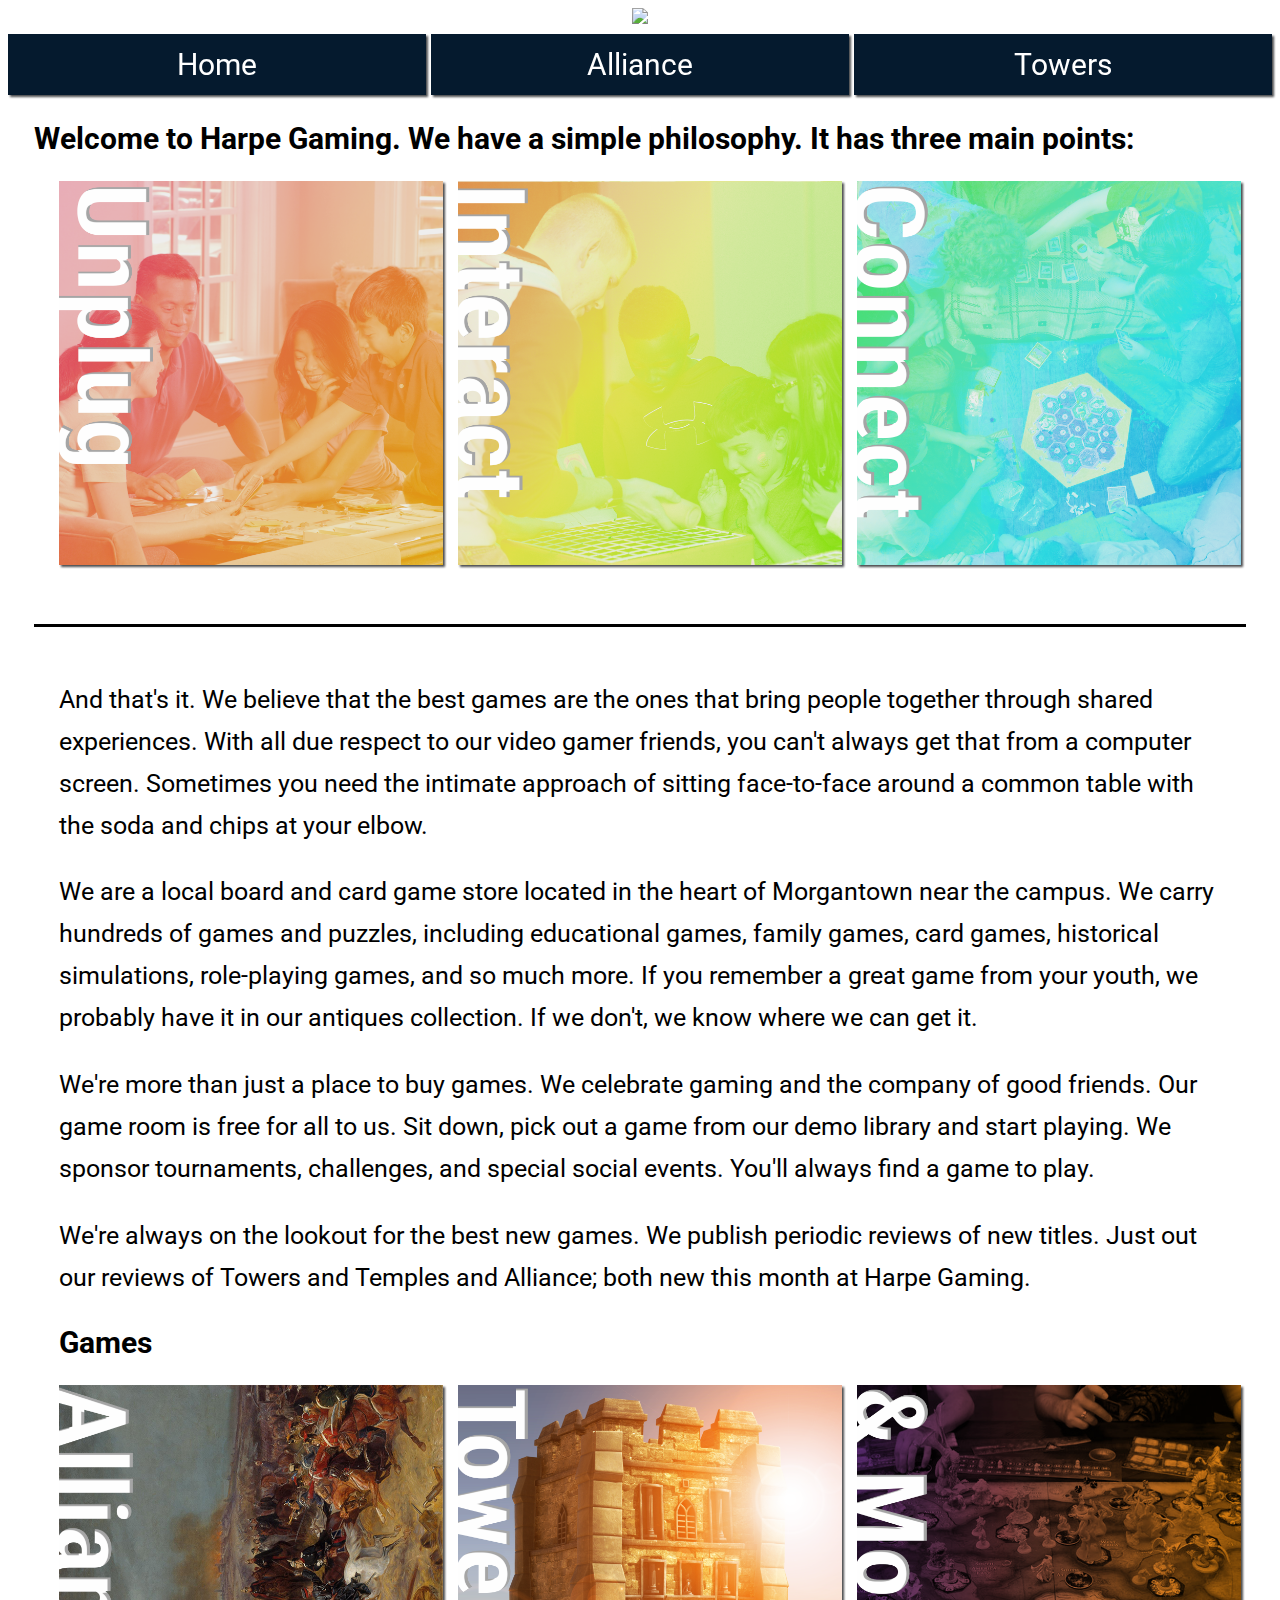
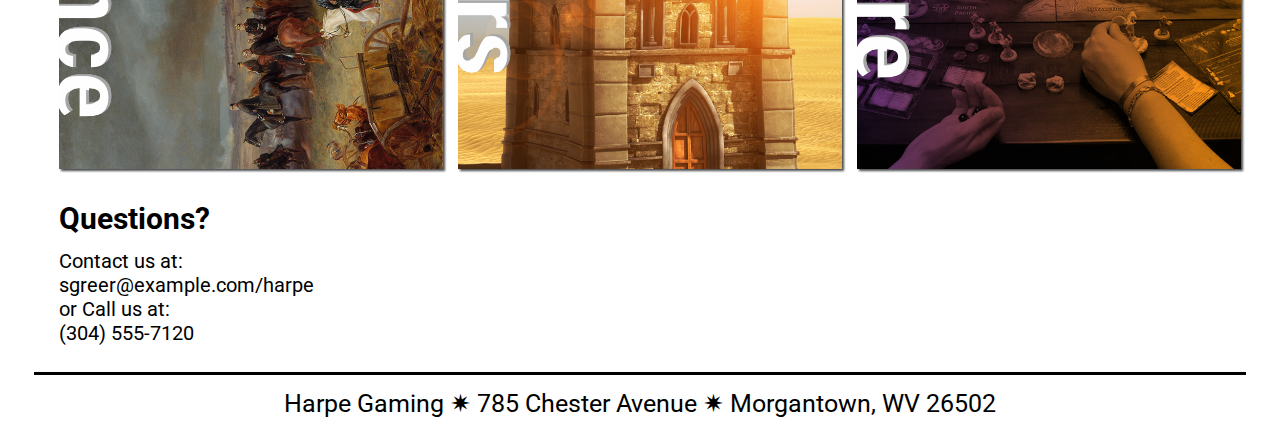
==== index.html @ 9013c742 "Finished Website" ====
<!DOCTYPE html>
<!-- Micah Fischer
    8-24-2018
    Index Page 
    index.html-->

<head>
    <meta charset="utf-8">
    <meta http-equiv="X-UA-Compatible" content="IE=edge">
    <title></title>
    <meta name="description" content="">
    <meta name="viewport" content="width=device-width, initial-scale=1">
    <link rel="stylesheet" href="main.css">
    <link href="https://fonts.googleapis.com/css?family=Roboto:500" rel="stylesheet">

</head>

<body>
    <header align="center">
        <img src="banner.png" class="header" style="filter: none; ">
    </header>

    <div class="navbar" align="center">
                <div class="rev" >
                    <a href="index.html">Home</a>
                </div>
                <div class="rev">
                    <a href="alliance.html">Alliance</a>
                </div>
                <div class="rev">
                    <a href="tower.html">Towers</a>
                </div>
            </div>

    <article>
        <h1>Welcome to Harpe Gaming. We have a simple philosophy. It has three main points:</h1>

        <div class="obj" align="center">
                <div class="imgObj">
                        <img src="hg_unplug.png" alt="" style="max-width: 30vw; ">
                </div>
                <div class="imgObj">
                        <img src="hg_interact.png" alt="" style="max-width: 30vw; ">
                </div>
                <div class="imgObj">
                        <img src="hg_connet.png" alt="" style="max-width: 30vw; ">
                </div>
            </div>
            <br>

            <hr size="3px" color="black">
            <br>
            <p>
                    And that's it. We believe that the best games are the ones 
                    that bring people together through shared experiences. With 
                    all due respect to our video gamer friends, you can't always get
                    that from a computer screen. Sometimes you need the 
                    intimate approach of sitting face-to-face around 
                    a common table with the soda and chips at your elbow.
            </p>

            <p>
                    We are a local board and card game store located in the 
                    heart of Morgantown near the campus. We carry 
                    hundreds of games and puzzles, including educational games, family games, card games, historical 
                    simulations, role-playing games, and so much more. 
                    If you remember a great game from your youth, we 
                    probably have it in our antiques collection. If we don't, we know where we can get it.
            </p>
            
            <p>
                    We're more than just a place to buy games. We celebrate 
                    gaming and the company of good friends. 
                    Our game room is free for all to us. Sit down, pick out 
                    a game from our demo library and start playing. 
                    We sponsor tournaments, challenges, and special 
                    social events. You'll always find a game to play.
            </p>
            <p>
                    We're always on the lookout for the best new games. We 
                    publish periodic reviews of new titles. Just out 
                    our reviews of Towers and Temples and Alliance; both 
                    new this month at Harpe Gaming.
            </p>
            <h1 style=" margin: 2vw; margin-bottom: 1vw;">
                    Games
            </h1>

            <div class="obj" align="center">
                    <div class="imgObj">
                            <img src="Alliance.png" alt="" style="max-width: 30vw; ">
                    </div>
                    <div class="imgObj">
                            <img src="Towers.png" alt="" style="max-width: 30vw; ">
                    </div>
                    <div class="imgObj">
                            <img src="More.png" alt="" style="max-width: 30vw; ">
                    </div>
                </div>

            <h1 style=" margin: 2vw; margin-bottom: 1vw;">
                    Questions?
            </h1>
            <address>
                    
                    Contact us at:<br>
                    sgreer@example.com/harpe<br>
                    or Call us at:<br>
                    (304) 555-7120
            </address>
            <br>
            <hr size="3px" color="black">
    </article>
    <footer align="center">Harpe Gaming &#10039; 785 Chester Avenue &#10039; Morgantown, WV 26502
        <br>
    </footer>

</body>

</html>
---- main.css ----
.header {
    margin-bottom: .5vw;
    width: 100%;
}

.navbar {
    display: grid;
    grid-gap: 5px;
    grid-template-columns: 1fr 1fr 1fr;
    margin-top: 0px;
    font-family: "Roboto";
    font-size: calc(12px + 1.4vw);
    filter: drop-shadow(2px 2px 1px rgb(74, 75, 77));
    color: black;
}


article {
    margin: 2vw;
    margin-bottom: 0px;
    font-family: "Roboto";
    font-size: 16px;
    color: rgb(0, 0, 0);
}

img {
    filter: drop-shadow(2px 2px 1px rgb(74, 75, 77));
    transition: .2s;
}

h1 {
    font-size: calc(12px + 1.4vw);
}

th {
    background-color: rgb(63, 85, 97);
    transition: .2s;

}

table {
    margin: 2vw;
    font-family: "Roboto";
    font-size: 26px;
    color: white;
    margin-top: -10px;
}

.obj {
    display: grid;
    grid-gap: 15px;
    grid-template-columns: 1fr 1fr 1fr;
    font-family: "Roboto";
    font-size: 26px;
    color: white;
    margin: 2vw;
}

.imgObj {
    transition: .2s;
}

.imgObj:hover {
    filter: saturate(150%);
    
}

p {
    font-size: calc(12px + 1vw);
    padding: 2vw;
    padding-top: 0px;
    padding-bottom: 0px;
    line-height: 42px;  
}

address {
    font-size: calc(8px + .96vw);
    padding: 2vw;
    padding-top: 0px;
    padding-bottom: 0px;
    font-style: normal;
}

footer {
    font-size: calc(12px + 1vw);
    padding: 2vw;
    padding-top: 0px;
    padding-bottom: 0px;
    line-height: 42px;  
    font-family: "Roboto";
}

.games {
    display: grid;
    grid-gap: 15px;
    grid-template-columns: 1fr 1fr 1fr;
    font-family: "Roboto";
    font-size: 26px;
    color: white;
}

ul {
    font-size: calc(12px + 1vw);
    padding: 2vw;
    padding-top: 0px;
    padding-bottom: 0px;
    line-height: calc(12px + 2.4vw);
    background-color: rgb(48, 48, 48);
    color: white;
    z-index: -1;
        filter: drop-shadow(2px 2px 1px rgb(74, 75, 77));    
}

li {
    filter: drop-shadow(2px 2px 1px black);    
}

.imagesp {
    margin: 4px;
    margin-left: 20px;
}

.reviews {
    display: grid;
    grid-gap: 15px;
    grid-template-columns: 1fr 1fr 1fr;
    font-family: "Roboto";
    font-size: 26px;
    color: black;
    height: 500px;
    overflow: auto;
}

.rev {
    padding: 2vw;
    padding-top: 1vw;
    padding-bottom: 1vw;
    transition: .2s;
 background-color: rgb(5, 26, 46);
 color: white;
 text-decoration: none;
}

.rev:hover {
    padding: 3vw;
    padding-top: 1vw;
    padding-bottom: 1vw;
background-color: rgb(177, 206, 223);
color: black;
text-decoration: none;
}

.rev > a {
    padding: 2vw;
    padding-top: 1vw;
    padding-bottom: 1vw;
    transition: .2s;
 background-color: rgb(5, 26, 46);
 color: white;
 text-decoration: none;
}

.rev:hover > a {
    padding: 3vw;
    padding-top: 1vw;
    padding-bottom: 1vw;
background-color: rgb(177, 206, 223);
color: black;
text-decoration: none;
}
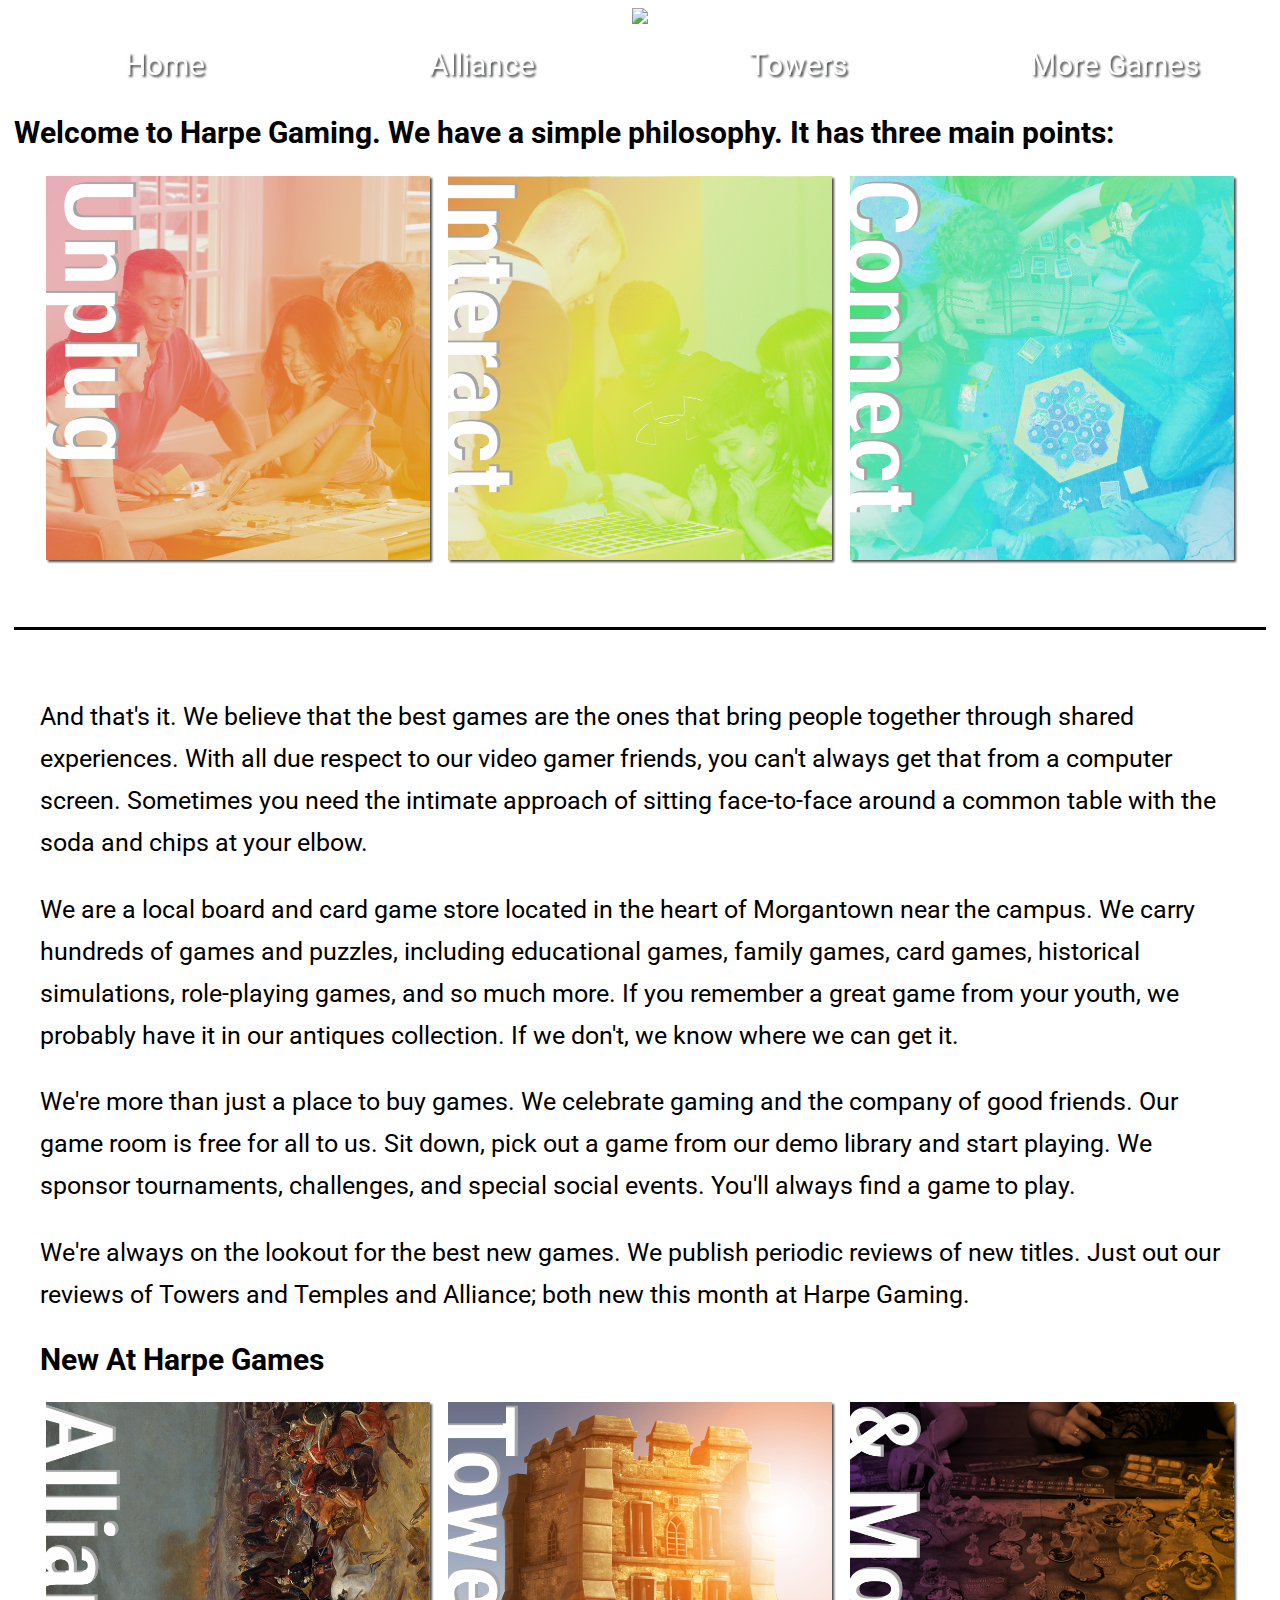
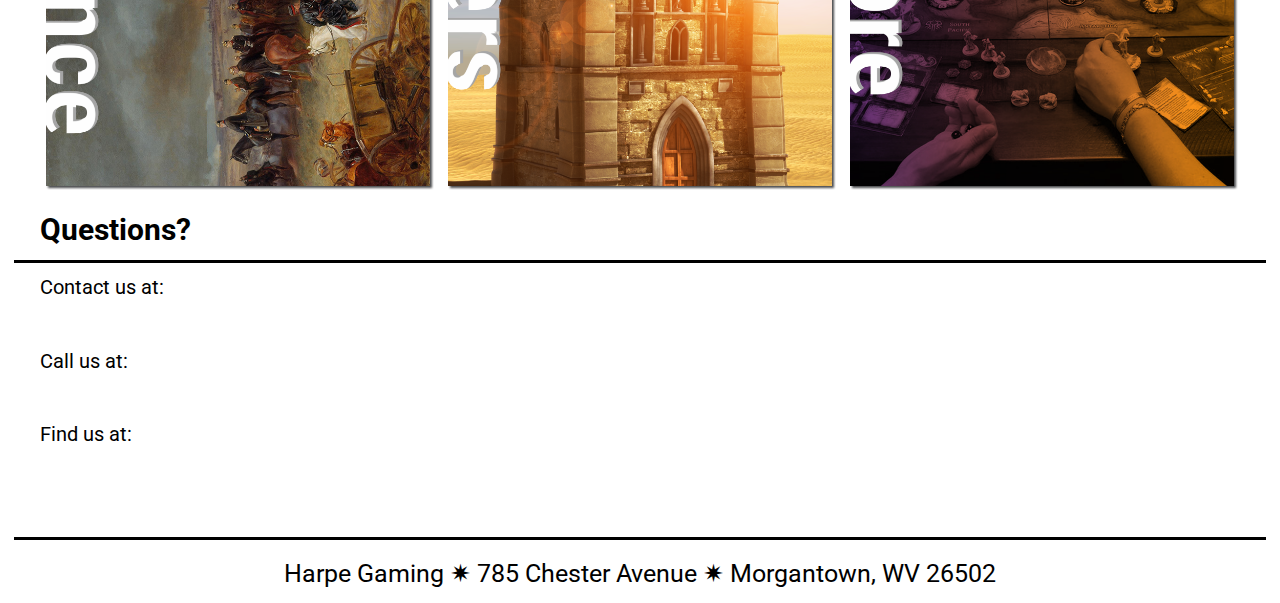
==== commit f5b96ba3: "Modified menu added review summary page" ====
--- a/index.html
+++ b/index.html
@@ -11,6 +11,8 @@
     <meta name="description" content="">
     <meta name="viewport" content="width=device-width, initial-scale=1">
     <link rel="stylesheet" href="main.css">
+    <link rel="stylesheet" href="animate.css">
+    <link rel="stylesheet" href="hover.css">
     <link href="https://fonts.googleapis.com/css?family=Roboto:500" rel="stylesheet">
 
 </head>
@@ -20,16 +22,19 @@
         <img src="banner.png" class="header" style="filter: none; ">
     </header>
 
-    <div class="navbar" align="center">
-                <div class="rev" >
-                    <a href="index.html">Home</a>
+    <div class="navbar animated" align="center">
+                <div class="rev"  >
+                    <a href="index.html" style="background-color: rgba(255, 0, 0, 0)">Home</a>
                 </div>
                 <div class="rev">
-                    <a href="alliance.html">Alliance</a>
+                    <a href="alliance.html" style="background-color: rgba(255, 0, 0, 0)">Alliance</a>
                 </div>
-                <div class="rev">
-                    <a href="tower.html">Towers</a>
+                <div class="rev" >
+                    <a href="tower.html" style="background-color: rgba(255, 0, 0, 0)">Towers</a>
                 </div>
+                <div class="rev" >
+                        <a href="more.html" style="background-color: rgba(255, 0, 0, 0)">More Games</a>
+                    </div>
             </div>
 
     <article>
@@ -37,13 +42,13 @@
 
         <div class="obj" align="center">
                 <div class="imgObj">
-                        <img src="hg_unplug.png" alt="" style="max-width: 30vw; ">
+                        <img src="hg_unplug.png" alt="" style="max-width: 30vw; animation-delay: .2s" class="hvr-float">
                 </div>
                 <div class="imgObj">
-                        <img src="hg_interact.png" alt="" style="max-width: 30vw; ">
+                        <img src="hg_interact.png" alt="" style="max-width: 30vw; animation-delay: .4s" class="hvr-float">
                 </div>
                 <div class="imgObj">
-                        <img src="hg_connet.png" alt="" style="max-width: 30vw; ">
+                        <img src="hg_connet.png" alt="" style="max-width: 30vw; animation-delay: .6s" class="hvr-float">
                 </div>
             </div>
             <br>
@@ -67,7 +72,7 @@
                     If you remember a great game from your youth, we 
                     probably have it in our antiques collection. If we don't, we know where we can get it.
             </p>
-            
+
             <p>
                     We're more than just a place to buy games. We celebrate 
                     gaming and the company of good friends. 
@@ -83,30 +88,46 @@
                     new this month at Harpe Gaming.
             </p>
             <h1 style=" margin: 2vw; margin-bottom: 1vw;">
-                    Games
+                    New At Harpe Games
             </h1>
 
             <div class="obj" align="center">
                     <div class="imgObj">
-                            <img src="Alliance.png" alt="" style="max-width: 30vw; ">
+                            <img src="Alliance.png" alt="" style="max-width: 30vw; " class="hvr-float">
                     </div>
                     <div class="imgObj">
-                            <img src="Towers.png" alt="" style="max-width: 30vw; ">
+                            <img src="Towers.png" alt="" style="max-width: 30vw; " class="hvr-float">
                     </div>
                     <div class="imgObj">
-                            <img src="More.png" alt="" style="max-width: 30vw; ">
+                            <img src="More.png" alt="" style="max-width: 30vw; " class="hvr-float">
                     </div>
                 </div>
 
             <h1 style=" margin: 2vw; margin-bottom: 1vw;">
                     Questions?
             </h1>
+            <hr size="3px" color="black">
             <address>
+                    Contact us at:<br>
+                    <div class="rev" style="padding-left: 0px;">
+                    <a href="mailto: sgreer@example.com/harpe">
+                                sgreer@example.com/harpe &#x1F846;
+                    </a>
+                    </div>
                     
-                    Contact us at:<br>
-                    sgreer@example.com/harpe<br>
-                    or Call us at:<br>
-                    (304) 555-7120
+                    Call us at:<br>
+                    <div class="rev" style="padding-left: 0px;">
+                                <a href="tel: 13045557120">
+                                        (304) 555-7120 &#x1F846;
+                                </a>
+                                </div> 
+                                
+                Find us at:<br>
+                <div class="rev" style="padding-left: 0px;">
+                                <a href="https://www.google.com/maps/place/Morgantown,+WV+26502/@39.5900041,-79.9621939,17z/data=!3m1!4b1!4m8!1m2!2m1!1s+785+Chester+Avenue,+Morgantown,+WV+26502!3m4!1s0x88357b7da4b78e8d:0xc2a0fd0c7793679f!8m2!3d39.59!4d-79.9599999">
+                                        785 Chester Avenue, Morgantown, WV 26502 &#x1F846;
+                                </a>
+                                </div> 
             </address>
             <br>
             <hr size="3px" color="black">
--- a/main.css
+++ b/main.css
@@ -1,12 +1,12 @@
 .header {
     margin-bottom: .5vw;
-    width: 100%;
+    width: 100vw;
 }
 
 .navbar {
     display: grid;
-    grid-gap: 5px;
-    grid-template-columns: 1fr 1fr 1fr;
+    grid-gap: .2vw;
+    grid-template-columns: 1fr 1fr 1fr 1fr;
     margin-top: 0px;
     font-family: "Roboto";
     font-size: calc(12px + 1.4vw);
@@ -14,12 +14,11 @@
     color: black;
 }
 
-
 article {
-    margin: 2vw;
+    margin: .5vw;
     margin-bottom: 0px;
     font-family: "Roboto";
-    font-size: 16px;
+    font-size: calc(12px + 1vw);
     color: rgb(0, 0, 0);
 }
 
@@ -35,20 +34,19 @@
 th {
     background-color: rgb(63, 85, 97);
     transition: .2s;
-
 }
 
 table {
     margin: 2vw;
     font-family: "Roboto";
-    font-size: 26px;
+    font-size: calc(16px + 1.4vw);
     color: white;
     margin-top: -10px;
 }
 
 .obj {
     display: grid;
-    grid-gap: 15px;
+    grid-gap: .5vw;
     grid-template-columns: 1fr 1fr 1fr;
     font-family: "Roboto";
     font-size: 26px;
@@ -62,7 +60,6 @@
 
 .imgObj:hover {
     filter: saturate(150%);
-    
 }
 
 p {
@@ -70,7 +67,7 @@
     padding: 2vw;
     padding-top: 0px;
     padding-bottom: 0px;
-    line-height: 42px;  
+    line-height: 42px;
 }
 
 address {
@@ -86,7 +83,7 @@
     padding: 2vw;
     padding-top: 0px;
     padding-bottom: 0px;
-    line-height: 42px;  
+    line-height: 42px;
     font-family: "Roboto";
 }
 
@@ -108,11 +105,11 @@
     background-color: rgb(48, 48, 48);
     color: white;
     z-index: -1;
-        filter: drop-shadow(2px 2px 1px rgb(74, 75, 77));    
+    filter: drop-shadow(2px 2px 1px rgb(74, 75, 77));
 }
 
 li {
-    filter: drop-shadow(2px 2px 1px black);    
+    filter: drop-shadow(2px 2px 1px black);
 }
 
 .imagesp {
@@ -135,36 +132,65 @@
     padding: 2vw;
     padding-top: 1vw;
     padding-bottom: 1vw;
+    background-image: url(https://addons-media.operacdn.com/media/CACHE/images/themes/65/59765/1.0-rev1/images/a1219e9c-b795-4107-bb4b-5059d8f72203/88ab9e994458c74c318b84d0402d8f8d.jpg);
+    color: white;
+    text-decoration: none;
     transition: .2s;
- background-color: rgb(5, 26, 46);
- color: white;
- text-decoration: none;
 }
 
 .rev:hover {
     padding: 3vw;
     padding-top: 1vw;
     padding-bottom: 1vw;
-background-color: rgb(177, 206, 223);
-color: black;
-text-decoration: none;
+    filter: brightness(200%);
+    text-decoration: none;
 }
 
-.rev > a {
+.rev>a {
     padding: 2vw;
     padding-top: 1vw;
     padding-bottom: 1vw;
+    color: white;
+    text-decoration: none;
     transition: .2s;
- background-color: rgb(5, 26, 46);
- color: white;
- text-decoration: none;
 }
 
-.rev:hover > a {
+.rev:hover>a {
     padding: 3vw;
     padding-top: 1vw;
     padding-bottom: 1vw;
-background-color: rgb(177, 206, 223);
-color: black;
-text-decoration: none;
+    text-decoration: none;
+}
+
+.btn2 {
+    padding: 1vw;
+    margin: 2vw;
+    padding-top: .5vw;
+    padding-bottom: .5vw;
+    background-image: url(https://addons-media.operacdn.com/media/CACHE/images/themes/65/59765/1.0-rev1/images/a1219e9c-b795-4107-bb4b-5059d8f72203/88ab9e994458c74c318b84d0402d8f8d.jpg);
+    color: white;
+    text-decoration: none;
+    transition: .2s;
+    font-size: calc(6px + 1.3vw);
+    border-radius: 10px;
+}
+
+.btn2:hover {
+    padding: 2vw;
+    padding-top: .5vw;
+    padding-bottom: .5vw;
+    color: rgb(255, 255, 255);
+    text-decoration: none;
+    transition: .2s;
+    filter: brightness(150%);
+}
+
+.btnopt {
+    display: grid;
+    grid-template-columns: 1fr 1fr;
+}
+
+html, body {
+    max-width: 100%;
+    overflow-x: hidden;
 }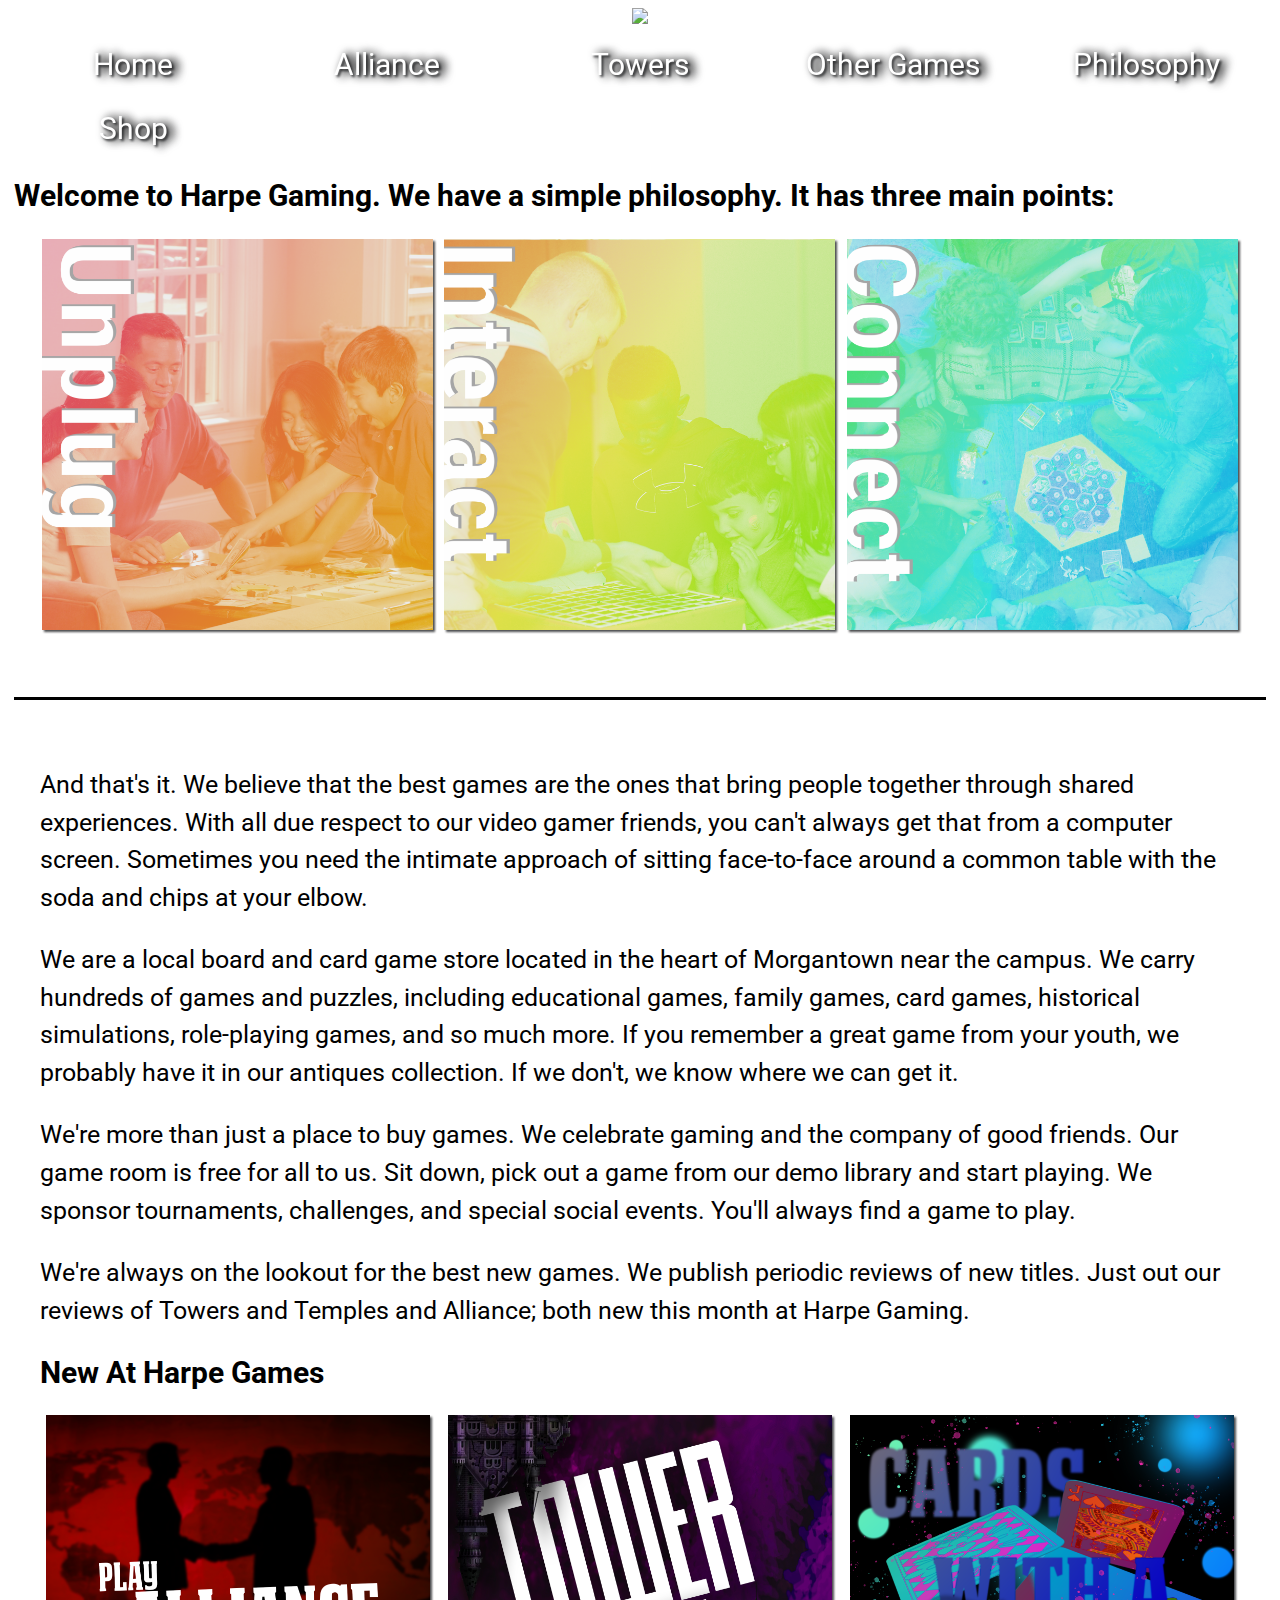
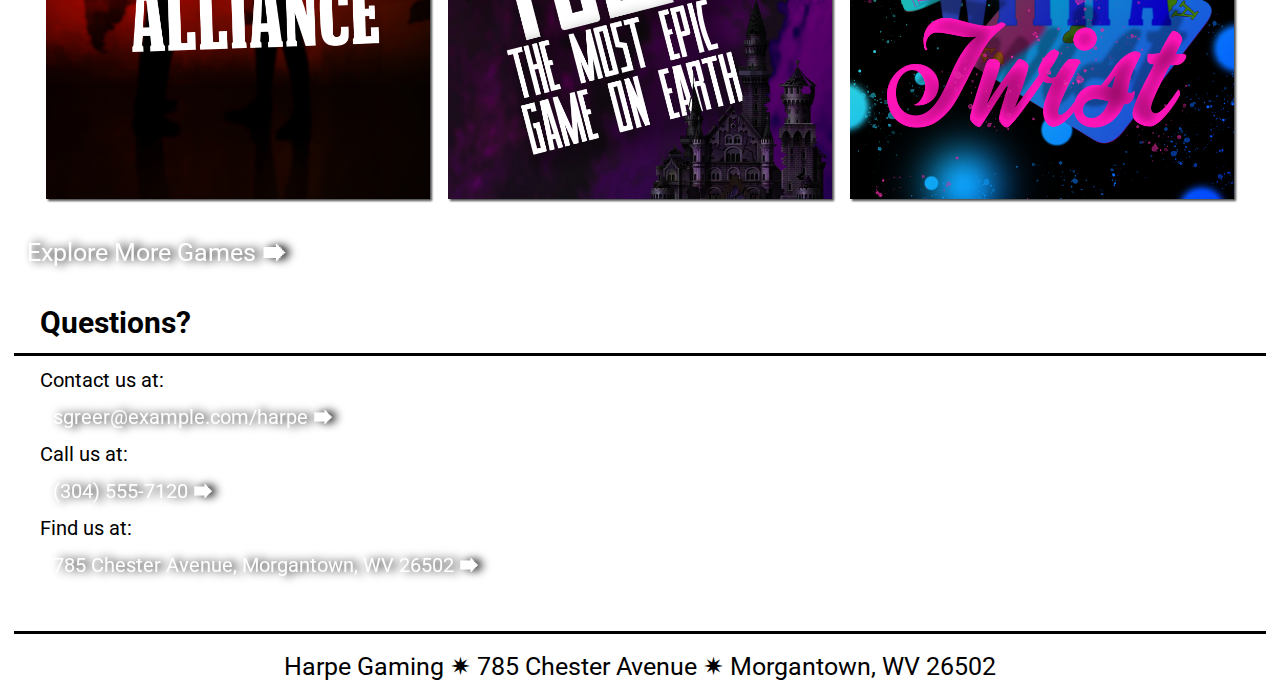
==== commit 85f1c7a8: "Added Shop Page/Philosophy Page" ====
--- a/index.html
+++ b/index.html
@@ -33,22 +33,29 @@
                     <a href="tower.html" style="background-color: rgba(255, 0, 0, 0)">Towers</a>
                 </div>
                 <div class="rev" >
-                        <a href="more.html" style="background-color: rgba(255, 0, 0, 0)">More Games</a>
+                        <a href="more.html" style="background-color: rgba(255, 0, 0, 0)">Other Games</a>
                     </div>
+                    <div class="rev" >
+                            <a href="philosophy.html" style="background-color: rgba(255, 0, 0, 0)">Philosophy</a>
+                        </div>
+                        <div class="rev" >
+                            <a href="shop.html" style="background-color: rgba(255, 0, 0, 0)">Shop</a>
+                        </div>  
             </div>
+        
 
     <article>
         <h1>Welcome to Harpe Gaming. We have a simple philosophy. It has three main points:</h1>
 
         <div class="obj" align="center">
                 <div class="imgObj">
-                        <img src="hg_unplug.png" alt="" style="max-width: 30vw; animation-delay: .2s" class="hvr-float">
+                        <img src="hg_unplug.png" alt="" style="max-width: calc(20px + 29vw); animation-delay: .2s" class="hvr-float">
                 </div>
                 <div class="imgObj">
-                        <img src="hg_interact.png" alt="" style="max-width: 30vw; animation-delay: .4s" class="hvr-float">
+                        <img src="hg_interact.png" alt="" style="max-width: calc(20px + 29vw); animation-delay: .4s" class="hvr-float">
                 </div>
                 <div class="imgObj">
-                        <img src="hg_connet.png" alt="" style="max-width: 30vw; animation-delay: .6s" class="hvr-float">
+                        <img src="hg_connet.png" alt="" style="max-width: calc(20px + 29vw); animation-delay: .6s" class="hvr-float">
                 </div>
             </div>
             <br>
@@ -93,15 +100,20 @@
 
             <div class="obj" align="center">
                     <div class="imgObj">
-                            <img src="Alliance.png" alt="" style="max-width: 30vw; " class="hvr-float">
+                            <img src="Alliance2.png" alt="" style="max-width: 30vw; " class="hvr-float">
                     </div>
                     <div class="imgObj">
-                            <img src="Towers.png" alt="" style="max-width: 30vw; " class="hvr-float">
+                            <img src="Towers2.png" alt="" style="max-width: 30vw; " class="hvr-float">
                     </div>
                     <div class="imgObj">
-                            <img src="More.png" alt="" style="max-width: 30vw; " class="hvr-float">
+                            <img src="CardTwist.png" alt="" style="max-width: 30vw; " class="hvr-float">
                     </div>
                 </div>
+                <div class="rev" style="padding-left: 0px;">
+                                <a href="#">
+                                        Explore More Games &#x1F846;
+                                </a>
+                                </div> 
 
             <h1 style=" margin: 2vw; margin-bottom: 1vw;">
                     Questions?
--- a/main.css
+++ b/main.css
@@ -6,7 +6,7 @@
 .navbar {
     display: grid;
     grid-gap: .2vw;
-    grid-template-columns: 1fr 1fr 1fr 1fr;
+    grid-template-columns: repeat( auto-fit, minmax(250px, 1fr) );
     margin-top: 0px;
     font-family: "Roboto";
     font-size: calc(12px + 1.4vw);
@@ -27,6 +27,8 @@
     transition: .2s;
 }
 
+
+
 h1 {
     font-size: calc(12px + 1.4vw);
 }
@@ -47,10 +49,10 @@
 .obj {
     display: grid;
     grid-gap: .5vw;
-    grid-template-columns: 1fr 1fr 1fr;
+    grid-template-columns: repeat( auto-fit, minmax(250px, 1fr) );
     font-family: "Roboto";
     font-size: 26px;
-    color: white;
+    color: black;
     margin: 2vw;
 }
 
@@ -67,7 +69,7 @@
     padding: 2vw;
     padding-top: 0px;
     padding-bottom: 0px;
-    line-height: 42px;
+    line-height: calc(12px + 2vw);
 }
 
 address {
@@ -129,34 +131,44 @@
 }
 
 .rev {
-    padding: 2vw;
+    padding: 1vw;
     padding-top: 1vw;
     padding-bottom: 1vw;
     background-image: url(https://addons-media.operacdn.com/media/CACHE/images/themes/65/59765/1.0-rev1/images/a1219e9c-b795-4107-bb4b-5059d8f72203/88ab9e994458c74c318b84d0402d8f8d.jpg);
     color: white;
     text-decoration: none;
+    
+    border-radius: 3vw;
     transition: .2s;
 }
 
 .rev:hover {
-    padding: 3vw;
-    padding-top: 1vw;
-    padding-bottom: 1vw;
+    padding-top: 1vw;
+    padding-bottom: 1vw;
+    filter: drop-shadow(5px 0px 5px black);
     filter: brightness(200%);
     text-decoration: none;
 }
 
+.rev:active {
+    padding-top: 1vw;
+    padding-bottom: 1vw;
+    filter: drop-shadow(5px 0px 5px black);
+    filter: brightness(150%);
+    text-decoration: none;
+}
+
 .rev>a {
-    padding: 2vw;
-    padding-top: 1vw;
-    padding-bottom: 1vw;
-    color: white;
-    text-decoration: none;
+    padding: 1vw;
+    padding-top: 1vw;
+    padding-bottom: 1vw;
+    color: white;
+    text-decoration: none;
+    filter: drop-shadow(5px 0px 5px black);
     transition: .2s;
 }
 
 .rev:hover>a {
-    padding: 3vw;
     padding-top: 1vw;
     padding-bottom: 1vw;
     text-decoration: none;
@@ -193,4 +205,19 @@
 html, body {
     max-width: 100%;
     overflow-x: hidden;
-}+}
+
+.philosophy {
+    display: grid;
+    grid-template-columns: 1fr 1fr 1fr;
+}
+
+.shop {
+    display: grid;
+    grid-template-columns: repeat( auto-fit, minmax(2fr, 1fr) );
+    grid-gap: 2vw;
+    background-color: rgb(48, 48, 48);
+    color: white;
+    margin: 2vw;
+}
+
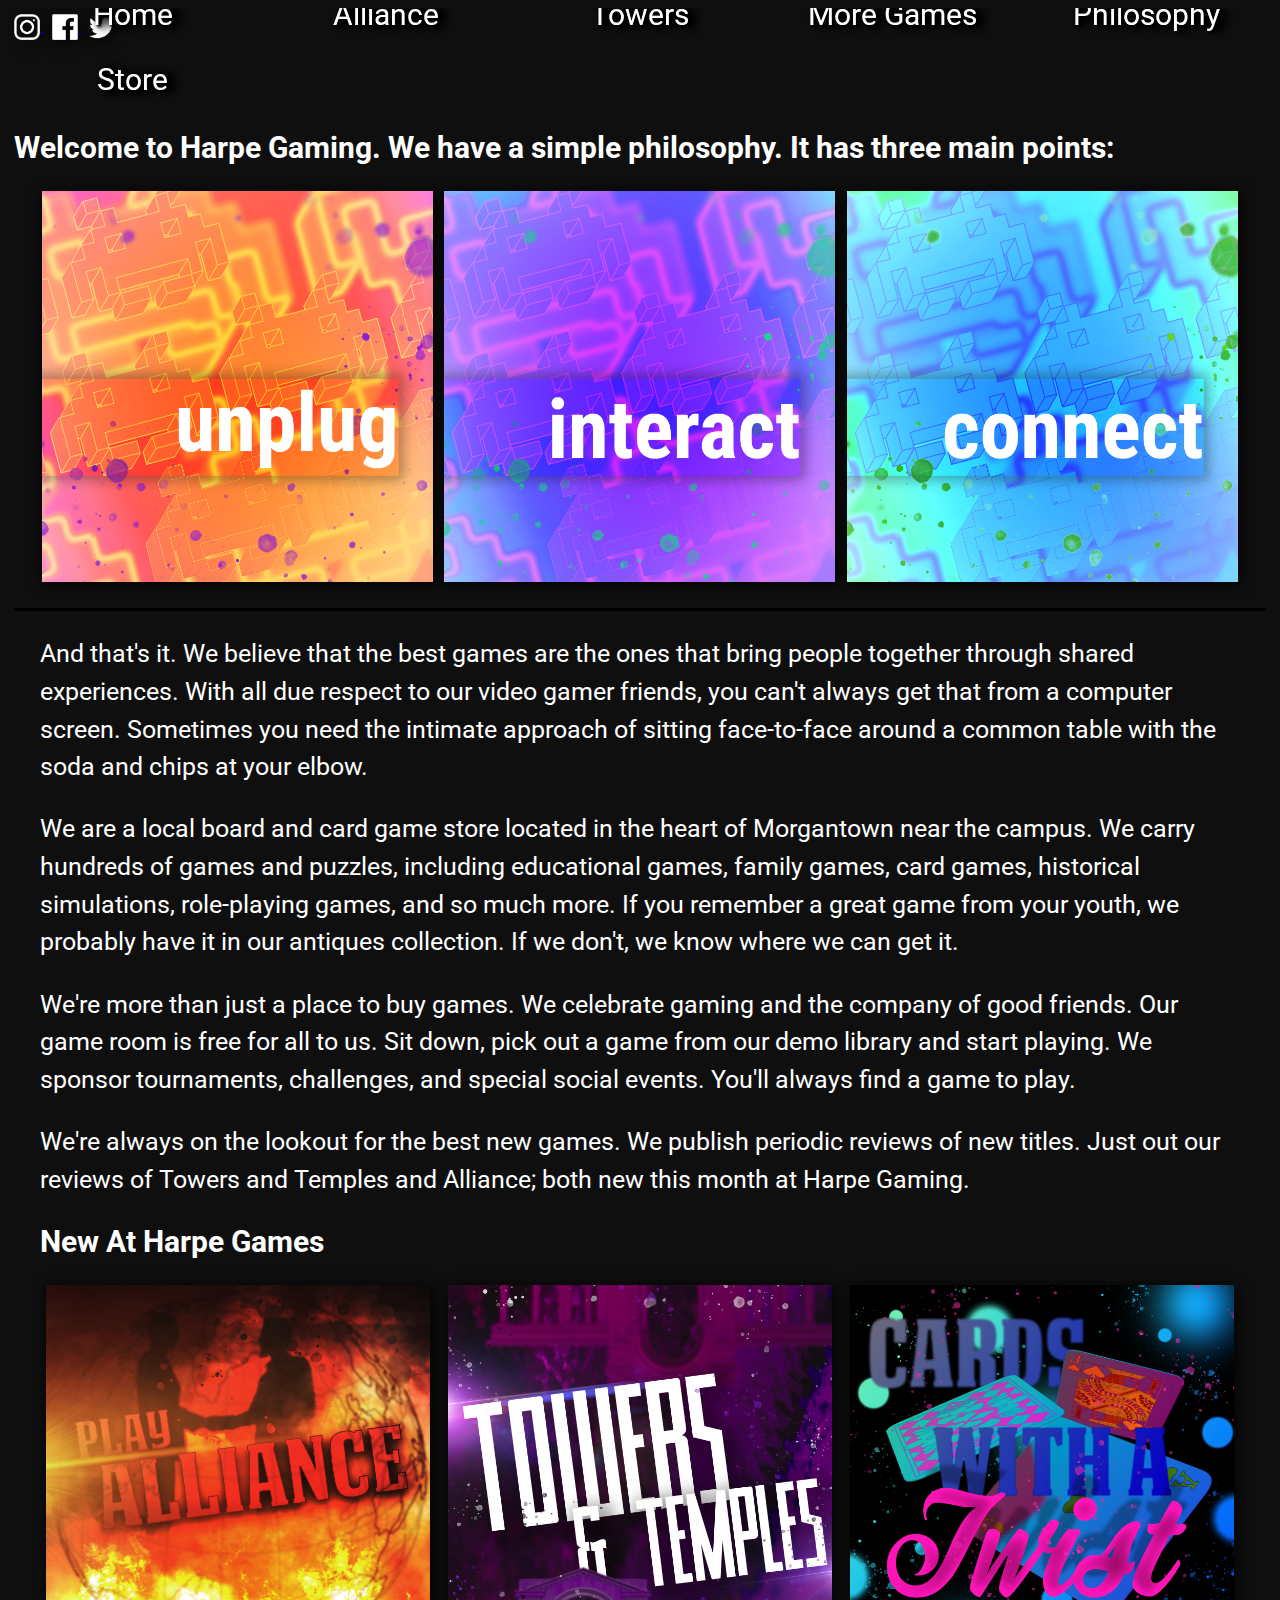
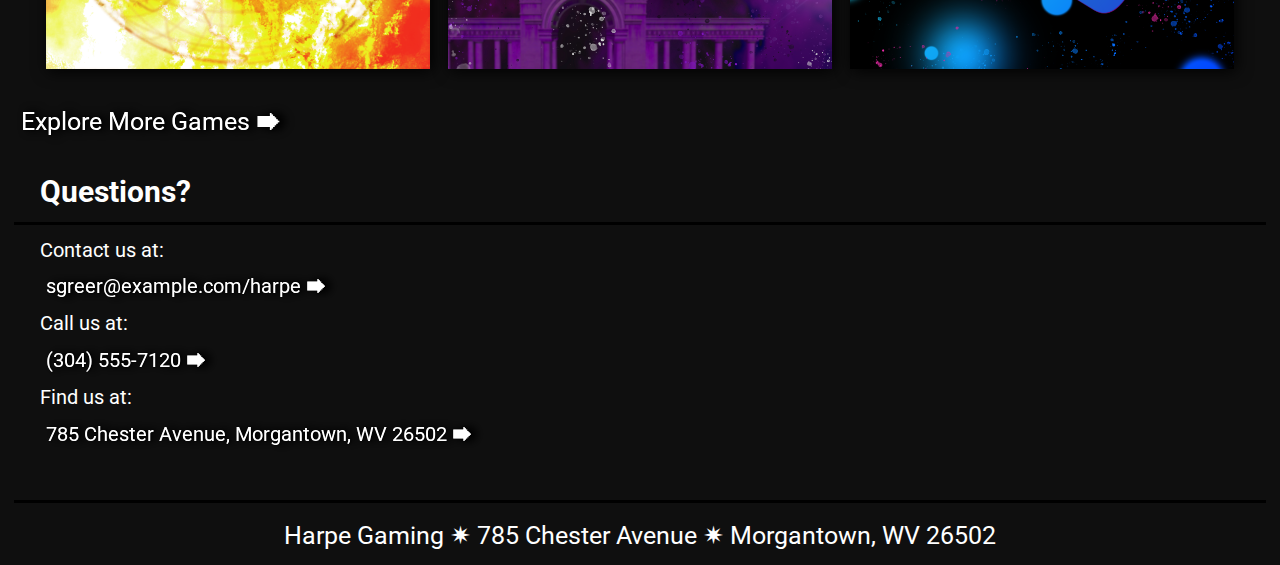
==== commit 9e3410c1: "Social Links over header/Body and Font color" ====
--- a/index.html
+++ b/index.html
@@ -5,148 +5,167 @@
     index.html-->
 
 <head>
-    <meta charset="utf-8">
-    <meta http-equiv="X-UA-Compatible" content="IE=edge">
-    <title></title>
-    <meta name="description" content="">
-    <meta name="viewport" content="width=device-width, initial-scale=1">
-    <link rel="stylesheet" href="main.css">
-    <link rel="stylesheet" href="animate.css">
-    <link rel="stylesheet" href="hover.css">
-    <link href="https://fonts.googleapis.com/css?family=Roboto:500" rel="stylesheet">
+        <meta charset="utf-8">
+        <meta http-equiv="X-UA-Compatible" content="IE=edge">
+        <title></title>
+        <meta name="description" content="">
+        <meta name="viewport" content="width=device-width, initial-scale=1">
+        <link rel="stylesheet" href="main.css">
+        <link rel="stylesheet" href="animate.css">
+        <link rel="stylesheet" href="hover.css">
+        <link href="https://fonts.googleapis.com/css?family=Roboto:500" rel="stylesheet">
 
 </head>
 
-<body>
-    <header align="center">
-        <img src="banner.png" class="header" style="filter: none; ">
-    </header>
+<!-- Page animation using free open source code from animate.css-->
 
-    <div class="navbar animated" align="center">
-                <div class="rev"  >
-                    <a href="index.html" style="background-color: rgba(255, 0, 0, 0)">Home</a>
+<body class="animated bounceInRight">
+
+        <!-- Social icons at top page, used div to position over header image and animate on hover. Links to respective social media profile. Used view-widths to fit page. -->
+        <div class="social">
+                <a href="https://www.instagram.com/">
+                        <img src="instagramIcon.png" alt="" style="width: 2vw;" class="hvr-grow-rotate">
+                </a>
+                <a href="https://www.facebook.com/">
+                        <img src="facebookIcon.png" alt="" style="width: 2vw; margin-left: .6vw;" class="hvr-grow-rotate">
+                </a>
+                <a href="https://twitter.com/?lang=en">
+                        <img src="twitterIcon.png" alt="" style="width: 2vw; margin-left: .6vw;" class="hvr-grow-rotate">
+                </a>
+        </div>
+
+        <!-- Header with banner image -->
+        <header align="center">
+                <img src="banner.png" class="header" style="filter: none; ">
+        </header>
+
+        <!-- Navigation menu, used div to control hover events seperately and have scaling grid, that fits device size. -->
+        <div class="navbar animated" align="center">
+                <div class="rev">
+                        <a href="index.html" class="hvr-grow" style="background-color: rgba(255, 0, 0, 0)">Home</a>
                 </div>
                 <div class="rev">
-                    <a href="alliance.html" style="background-color: rgba(255, 0, 0, 0)">Alliance</a>
+                        <a href="alliance.html" class="hvr-grow" style="background-color: rgba(255, 0, 0, 0)">Alliance</a>
                 </div>
-                <div class="rev" >
-                    <a href="tower.html" style="background-color: rgba(255, 0, 0, 0)">Towers</a>
+                <div class="rev">
+                        <a href="tower.html" class="hvr-grow" style="background-color: rgba(255, 0, 0, 0)">Towers</a>
                 </div>
-                <div class="rev" >
-                        <a href="more.html" style="background-color: rgba(255, 0, 0, 0)">Other Games</a>
-                    </div>
-                    <div class="rev" >
-                            <a href="philosophy.html" style="background-color: rgba(255, 0, 0, 0)">Philosophy</a>
+                <div class="rev">
+                        <a href="more.html" class="hvr-grow" style="background-color: rgba(255, 0, 0, 0)">More Games</a>
+                </div>
+                <div class="rev">
+                        <a href="philosophy.html" class="hvr-grow" style="background-color: rgba(255, 0, 0, 0)">Philosophy</a>
+                </div>
+                <div class="rev">
+                        <a href="shop.html" class="hvr-grow" style="background-color: rgba(255, 0, 0, 0)">Store</a>
+                </div>
+        </div>
+
+        <!-- Article that holds main elements. -->
+        <article>
+                <h1>Welcome to Harpe Gaming. We have a simple philosophy. It has three main points:</h1>
+
+                <!-- Div to hold and scale grid of company philosophy images. Images scale and drop to second/third column if needed. -->
+                <div class="obj" align="center">
+                        <div class="imgObj">
+                                <img src="hg_unplug.png" alt="" style="max-width: calc(20px + 29vw); animation-delay: .2s" class="hvr-float">
                         </div>
-                        <div class="rev" >
-                            <a href="shop.html" style="background-color: rgba(255, 0, 0, 0)">Shop</a>
-                        </div>  
-            </div>
-        
+                        <div class="imgObj">
+                                <img src="hg_interact.png" alt="" style="max-width: calc(20px + 29vw); animation-delay: .4s" class="hvr-float">
+                        </div>
+                        <div class="imgObj">
+                                <img src="hg_connet.png" alt="" style="max-width: calc(20px + 29vw); animation-delay: .6s" class="hvr-float">
+                        </div>
+                </div>
 
-    <article>
-        <h1>Welcome to Harpe Gaming. We have a simple philosophy. It has three main points:</h1>
+                <!-- Simple horizontal divider and paragraph elements. -->
+                <hr size="3px" color="black">
+                <p>
+                        And that's it. We believe that the best games are the ones that bring people together through shared experiences. With all
+                        due respect to our video gamer friends, you can't always get that from a computer screen. Sometimes
+                        you need the intimate approach of sitting face-to-face around a common table with the soda and chips
+                        at your elbow.
+                </p>
 
-        <div class="obj" align="center">
-                <div class="imgObj">
-                        <img src="hg_unplug.png" alt="" style="max-width: calc(20px + 29vw); animation-delay: .2s" class="hvr-float">
+                <p>
+                        We are a local board and card game store located in the heart of Morgantown near the campus. We carry hundreds of games and
+                        puzzles, including educational games, family games, card games, historical simulations, role-playing
+                        games, and so much more. If you remember a great game from your youth, we probably have it in our
+                        antiques collection. If we don't, we know where we can get it.
+                </p>
+
+                <p>
+                        We're more than just a place to buy games. We celebrate gaming and the company of good friends. Our game room is free for
+                        all to us. Sit down, pick out a game from our demo library and start playing. We sponsor tournaments,
+                        challenges, and special social events. You'll always find a game to play.
+                </p>
+                <p>
+                        We're always on the lookout for the best new games. We publish periodic reviews of new titles. Just out our reviews of Towers
+                        and Temples and Alliance; both new this month at Harpe Gaming.
+                </p>
+
+                <!-- Second header followed by new games. -->
+                <h1 style=" margin: 2vw; margin-bottom: 1vw;">
+                        New At Harpe Games
+                </h1>
+
+                <!-- Div to hold and scale grid of new game images. Images scale and drop to second/third column if needed. -->
+                <div class="obj" align="center">
+                        <div class="imgObj">
+                                <img src="Alliance2.png" alt="" style="max-width: 30vw; " class="hvr-float">
+                        </div>
+                        <div class="imgObj">
+                                <img src="Towers2.png" alt="" style="max-width: 30vw; " class="hvr-float">
+                        </div>
+                        <div class="imgObj">
+                                <img src="CardTwist.png" alt="" style="max-width: 30vw; " class="hvr-float">
+                        </div>
                 </div>
-                <div class="imgObj">
-                        <img src="hg_interact.png" alt="" style="max-width: calc(20px + 29vw); animation-delay: .4s" class="hvr-float">
+                <!-- Link to explore more games -->
+                <div class="rev" style="padding-left: 0px;">
+                        <a href="more.html">
+                                Explore More Games &#x1F846;
+                        </a>
                 </div>
-                <div class="imgObj">
-                        <img src="hg_connet.png" alt="" style="max-width: calc(20px + 29vw); animation-delay: .6s" class="hvr-float">
-                </div>
-            </div>
-            <br>
 
-            <hr size="3px" color="black">
-            <br>
-            <p>
-                    And that's it. We believe that the best games are the ones 
-                    that bring people together through shared experiences. With 
-                    all due respect to our video gamer friends, you can't always get
-                    that from a computer screen. Sometimes you need the 
-                    intimate approach of sitting face-to-face around 
-                    a common table with the soda and chips at your elbow.
-            </p>
+                <!-- Link to address, phone number, and email -->
+                <h1 style=" margin: 2vw; margin-bottom: 1vw;">
+                        Questions?
+                </h1>
+                <hr size="3px" color="black">
+                <address>
+                        Contact us at:
+                        <br>
+                        <div class="rev" style="padding-left: 0px;">
+                                <a href="mailto: sgreer@example.com/harpe">
+                                        sgreer@example.com/harpe &#x1F846;
+                                </a>
+                        </div>
 
-            <p>
-                    We are a local board and card game store located in the 
-                    heart of Morgantown near the campus. We carry 
-                    hundreds of games and puzzles, including educational games, family games, card games, historical 
-                    simulations, role-playing games, and so much more. 
-                    If you remember a great game from your youth, we 
-                    probably have it in our antiques collection. If we don't, we know where we can get it.
-            </p>
-
-            <p>
-                    We're more than just a place to buy games. We celebrate 
-                    gaming and the company of good friends. 
-                    Our game room is free for all to us. Sit down, pick out 
-                    a game from our demo library and start playing. 
-                    We sponsor tournaments, challenges, and special 
-                    social events. You'll always find a game to play.
-            </p>
-            <p>
-                    We're always on the lookout for the best new games. We 
-                    publish periodic reviews of new titles. Just out 
-                    our reviews of Towers and Temples and Alliance; both 
-                    new this month at Harpe Gaming.
-            </p>
-            <h1 style=" margin: 2vw; margin-bottom: 1vw;">
-                    New At Harpe Games
-            </h1>
-
-            <div class="obj" align="center">
-                    <div class="imgObj">
-                            <img src="Alliance2.png" alt="" style="max-width: 30vw; " class="hvr-float">
-                    </div>
-                    <div class="imgObj">
-                            <img src="Towers2.png" alt="" style="max-width: 30vw; " class="hvr-float">
-                    </div>
-                    <div class="imgObj">
-                            <img src="CardTwist.png" alt="" style="max-width: 30vw; " class="hvr-float">
-                    </div>
-                </div>
-                <div class="rev" style="padding-left: 0px;">
-                                <a href="#">
-                                        Explore More Games &#x1F846;
-                                </a>
-                                </div> 
-
-            <h1 style=" margin: 2vw; margin-bottom: 1vw;">
-                    Questions?
-            </h1>
-            <hr size="3px" color="black">
-            <address>
-                    Contact us at:<br>
-                    <div class="rev" style="padding-left: 0px;">
-                    <a href="mailto: sgreer@example.com/harpe">
-                                sgreer@example.com/harpe &#x1F846;
-                    </a>
-                    </div>
-                    
-                    Call us at:<br>
-                    <div class="rev" style="padding-left: 0px;">
+                        Call us at:
+                        <br>
+                        <div class="rev" style="padding-left: 0px;">
                                 <a href="tel: 13045557120">
                                         (304) 555-7120 &#x1F846;
                                 </a>
-                                </div> 
-                                
-                Find us at:<br>
-                <div class="rev" style="padding-left: 0px;">
+                        </div>
+
+                        Find us at:
+                        <br>
+                        <div class="rev" style="padding-left: 0px;">
                                 <a href="https://www.google.com/maps/place/Morgantown,+WV+26502/@39.5900041,-79.9621939,17z/data=!3m1!4b1!4m8!1m2!2m1!1s+785+Chester+Avenue,+Morgantown,+WV+26502!3m4!1s0x88357b7da4b78e8d:0xc2a0fd0c7793679f!8m2!3d39.59!4d-79.9599999">
                                         785 Chester Avenue, Morgantown, WV 26502 &#x1F846;
                                 </a>
-                                </div> 
-            </address>
-            <br>
-            <hr size="3px" color="black">
-    </article>
-    <footer align="center">Harpe Gaming &#10039; 785 Chester Avenue &#10039; Morgantown, WV 26502
-        <br>
-    </footer>
+                        </div>
+                </address>
+                <br>
+                <hr size="3px" color="black">
+        </article>
+
+        <!-- Footer with address and character codes to divide page. -->
+        <footer align="center">Harpe Gaming &#10039; 785 Chester Avenue &#10039; Morgantown, WV 26502
+                <br>
+        </footer>
 
 </body>
 
--- a/main.css
+++ b/main.css
@@ -1,7 +1,13 @@
 .header {
-    margin-bottom: .5vw;
+    margin: 0px;
     width: 100vw;
-}
+    margin-bottom: -2vw;
+}
+
+body {
+    background-color: rgb(15, 15, 15)
+}
+
 
 .navbar {
     display: grid;
@@ -10,23 +16,24 @@
     margin-top: 0px;
     font-family: "Roboto";
     font-size: calc(12px + 1.4vw);
-    filter: drop-shadow(2px 2px 1px rgb(74, 75, 77));
+    filter: drop-shadow(2px 2px 1px rgb(0, 0, 0));
     color: black;
-}
+    background-image: url(https://addons-media.operacdn.com/media/CACHE/images/themes/65/59765/1.0-rev1/images/a1219e9c-b795-4107-bb4b-5059d8f72203/88ab9e994458c74c318b84d0402d8f8d.jpg);
+}
+
 
 article {
     margin: .5vw;
     margin-bottom: 0px;
     font-family: "Roboto";
     font-size: calc(12px + 1vw);
-    color: rgb(0, 0, 0);
+    color: white;
 }
 
 img {
-    filter: drop-shadow(2px 2px 1px rgb(74, 75, 77));
-    transition: .2s;
-}
-
+    filter: drop-shadow(2px 2px 8px rgb(0, 0, 0));
+    transition: .2s;
+}
 
 
 h1 {
@@ -52,7 +59,7 @@
     grid-template-columns: repeat( auto-fit, minmax(250px, 1fr) );
     font-family: "Roboto";
     font-size: 26px;
-    color: black;
+    color: white;
     margin: 2vw;
 }
 
@@ -86,6 +93,7 @@
     padding-top: 0px;
     padding-bottom: 0px;
     line-height: 42px;
+    color: white;
     font-family: "Roboto";
 }
 
@@ -137,40 +145,30 @@
     background-image: url(https://addons-media.operacdn.com/media/CACHE/images/themes/65/59765/1.0-rev1/images/a1219e9c-b795-4107-bb4b-5059d8f72203/88ab9e994458c74c318b84d0402d8f8d.jpg);
     color: white;
     text-decoration: none;
-    
-    border-radius: 3vw;
+    filter: drop-shadow(1px 0px 1px black) brightness(110%);
     transition: .2s;
 }
 
 .rev:hover {
     padding-top: 1vw;
     padding-bottom: 1vw;
+    filter: drop-shadow(5px 0px 5px black) brightness(200%);
+    text-decoration: none;
+}
+
+
+.rev>a {
+    padding-left: .5vw;
+    padding-right: .5vw;
+    color: white;
+    text-decoration: none;
     filter: drop-shadow(5px 0px 5px black);
-    filter: brightness(200%);
-    text-decoration: none;
-}
-
-.rev:active {
-    padding-top: 1vw;
-    padding-bottom: 1vw;
-    filter: drop-shadow(5px 0px 5px black);
-    filter: brightness(150%);
-    text-decoration: none;
-}
-
-.rev>a {
-    padding: 1vw;
-    padding-top: 1vw;
-    padding-bottom: 1vw;
-    color: white;
-    text-decoration: none;
-    filter: drop-shadow(5px 0px 5px black);
     transition: .2s;
 }
 
 .rev:hover>a {
-    padding-top: 1vw;
-    padding-bottom: 1vw;
+    padding-left: .5vw;
+    padding-right: .5vw;
     text-decoration: none;
 }
 
@@ -221,3 +219,10 @@
     margin: 2vw;
 }
 
+.social {
+ position: relative;
+ left: 0vw;
+ margin: .5vw;
+ margin-bottom: -6vw;
+}
+
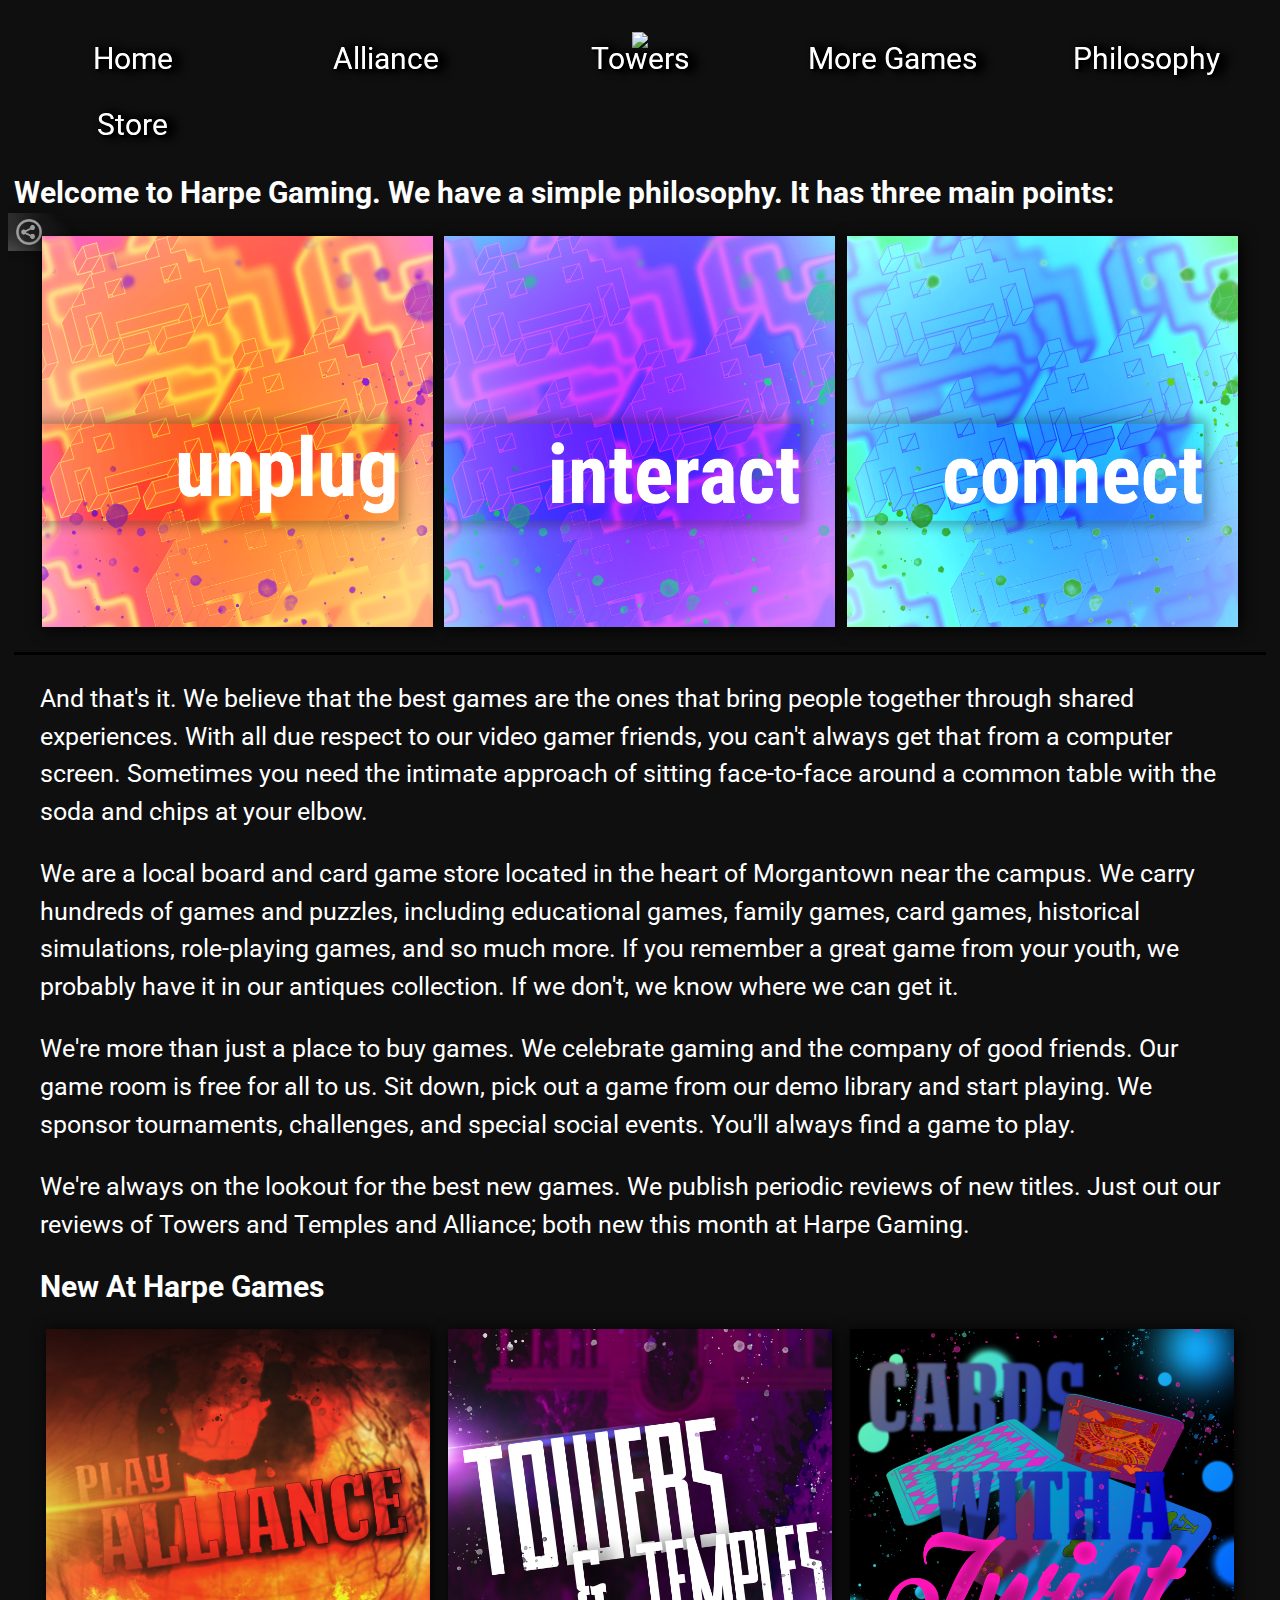
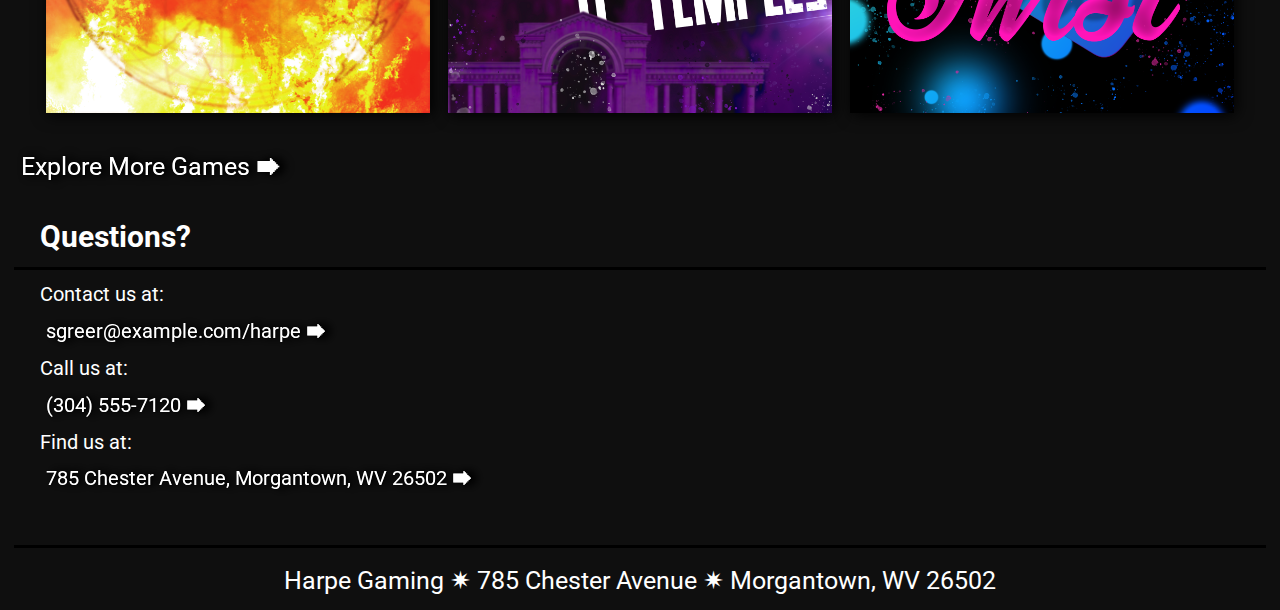
==== commit d6cd8a11: "Added Social Bar Animation and Pop-out" ====
--- a/index.html
+++ b/index.html
@@ -20,19 +20,17 @@
 <!-- Page animation using free open source code from animate.css-->
 
 <body class="animated bounceInRight">
+        <div class="socialbox">
+                <div class="social">
+                        <img src="instagramIcon.png" style="width: 2vw;" class="hvr-grow-rotate">
+                        <img src="facebookIcon.png" style="width: 2vw; margin-left: .6vw;" class="hvr-grow-rotate">
+                        <img src="twitterIcon.png" style="width: 2vw; margin-left: .6vw;" class="hvr-grow-rotate">
+                        <img src="Social.png" style="width: 2vw; margin-left: .6vw;" class="hvr-grow-rotate">
+                </div>
 
+        </div>
         <!-- Social icons at top page, used div to position over header image and animate on hover. Links to respective social media profile. Used view-widths to fit page. -->
-        <div class="social">
-                <a href="https://www.instagram.com/">
-                        <img src="instagramIcon.png" alt="" style="width: 2vw;" class="hvr-grow-rotate">
-                </a>
-                <a href="https://www.facebook.com/">
-                        <img src="facebookIcon.png" alt="" style="width: 2vw; margin-left: .6vw;" class="hvr-grow-rotate">
-                </a>
-                <a href="https://twitter.com/?lang=en">
-                        <img src="twitterIcon.png" alt="" style="width: 2vw; margin-left: .6vw;" class="hvr-grow-rotate">
-                </a>
-        </div>
+
 
         <!-- Header with banner image -->
         <header align="center">
--- a/main.css
+++ b/main.css
@@ -8,11 +8,10 @@
     background-color: rgb(15, 15, 15)
 }
 
-
 .navbar {
     display: grid;
     grid-gap: .2vw;
-    grid-template-columns: repeat( auto-fit, minmax(250px, 1fr) );
+    grid-template-columns: repeat( auto-fit, minmax(250px, 1fr));
     margin-top: 0px;
     font-family: "Roboto";
     font-size: calc(12px + 1.4vw);
@@ -21,7 +20,6 @@
     background-image: url(https://addons-media.operacdn.com/media/CACHE/images/themes/65/59765/1.0-rev1/images/a1219e9c-b795-4107-bb4b-5059d8f72203/88ab9e994458c74c318b84d0402d8f8d.jpg);
 }
 
-
 article {
     margin: .5vw;
     margin-bottom: 0px;
@@ -35,7 +33,6 @@
     transition: .2s;
 }
 
-
 h1 {
     font-size: calc(12px + 1.4vw);
 }
@@ -56,7 +53,7 @@
 .obj {
     display: grid;
     grid-gap: .5vw;
-    grid-template-columns: repeat( auto-fit, minmax(250px, 1fr) );
+    grid-template-columns: repeat( auto-fit, minmax(250px, 1fr));
     font-family: "Roboto";
     font-size: 26px;
     color: white;
@@ -156,7 +153,6 @@
     text-decoration: none;
 }
 
-
 .rev>a {
     padding-left: .5vw;
     padding-right: .5vw;
@@ -200,7 +196,8 @@
     grid-template-columns: 1fr 1fr;
 }
 
-html, body {
+html,
+body {
     max-width: 100%;
     overflow-x: hidden;
 }
@@ -212,7 +209,7 @@
 
 .shop {
     display: grid;
-    grid-template-columns: repeat( auto-fit, minmax(2fr, 1fr) );
+    grid-template-columns: repeat( auto-fit, minmax(2fr, 1fr));
     grid-gap: 2vw;
     background-color: rgb(48, 48, 48);
     color: white;
@@ -220,9 +217,26 @@
 }
 
 .social {
- position: relative;
- left: 0vw;
- margin: .5vw;
- margin-bottom: -6vw;
-}
-
+    position: relative;
+    left: -8.6vw;
+    top: 16vw;
+    margin-bottom: -3vw;
+    background-image: linear-gradient(45deg, rgb(255, 255, 255), rgba(255, 255, 255, 0) 80%);
+    padding: .5vw;
+    filter: drop-shadow(5px 0px 25px black);
+    opacity: .6;
+    transition: .5s;
+    width: 15vw;
+    filter: drop-shadow(5px 0px 5px black);
+}
+
+.social:hover {
+    position: relative;
+    top: 16vw;
+    left: 0vw;
+    background-image: linear-gradient(45deg, rgb(255, 255, 255), rgba(255, 255, 255, 0) 80%);
+    padding: .5vw;
+    filter: drop-shadow(5px 0px 25px black);
+    opacity: 1;
+}
+
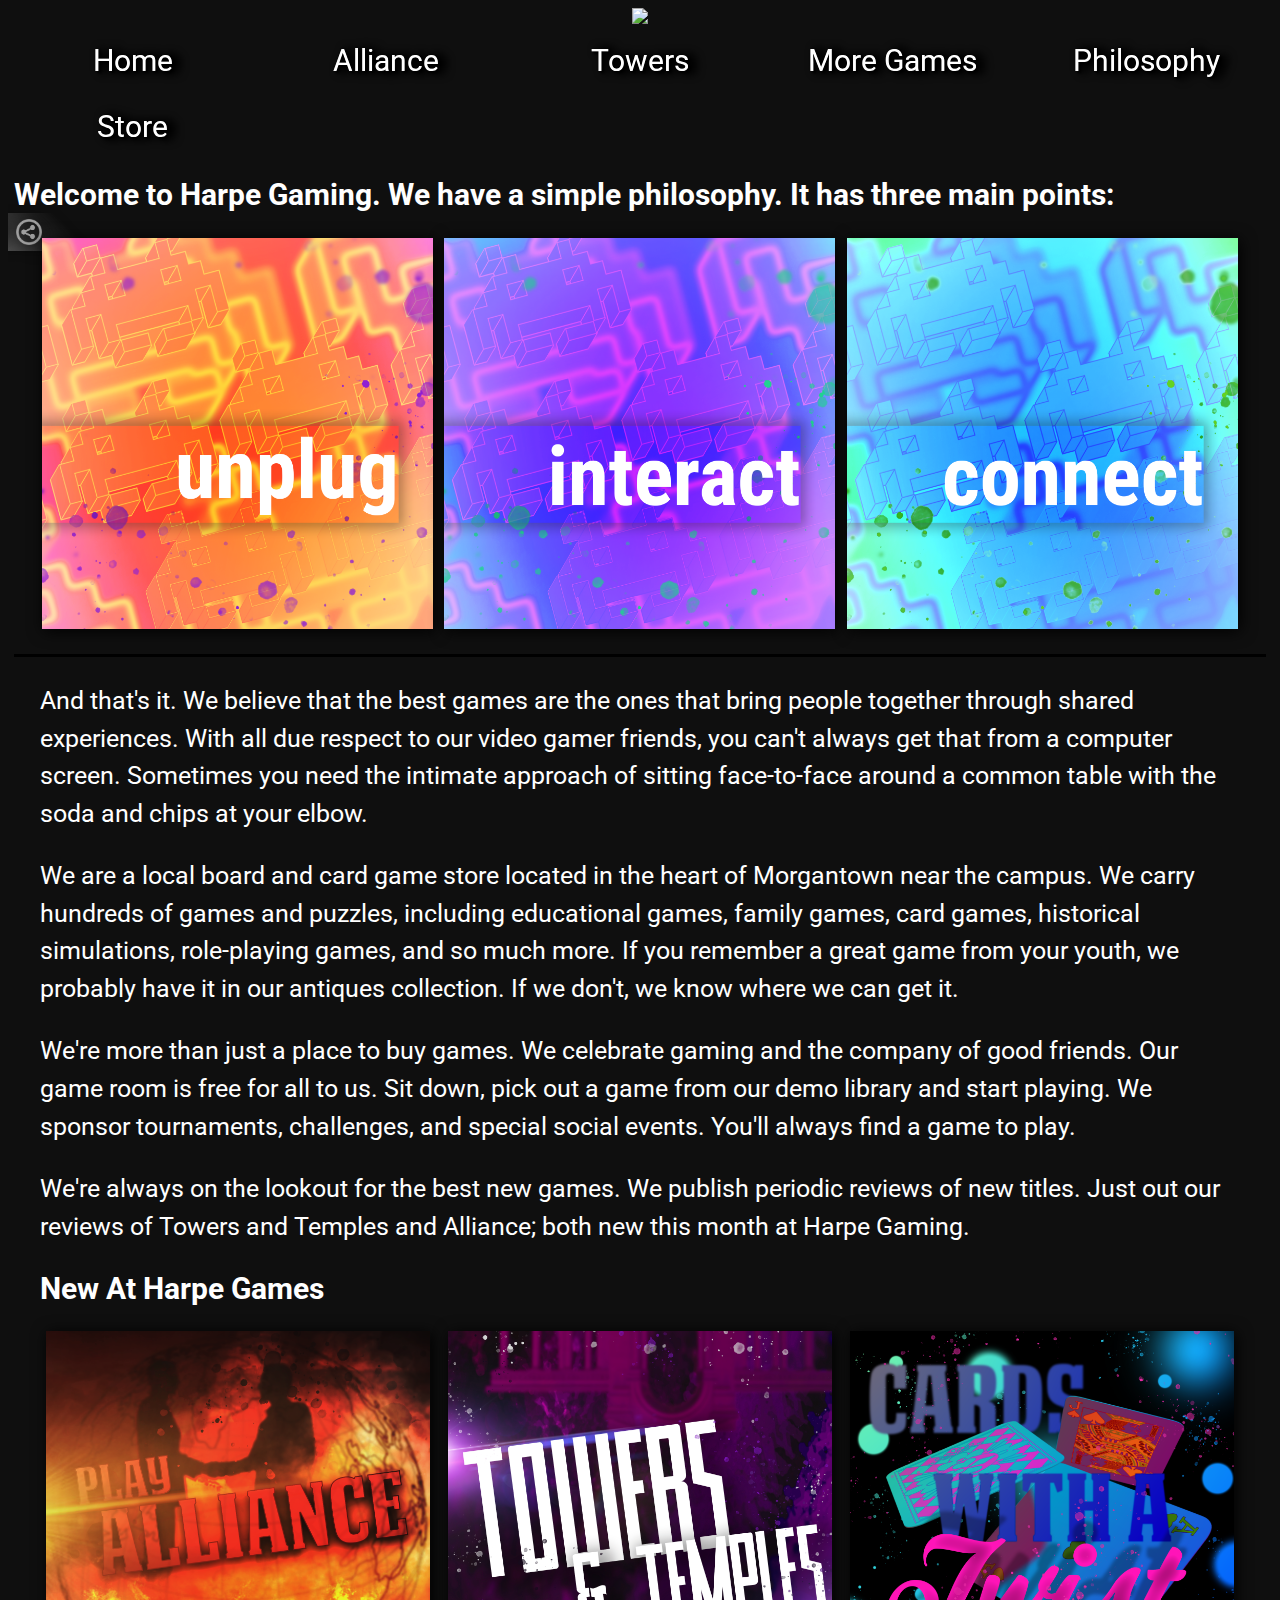
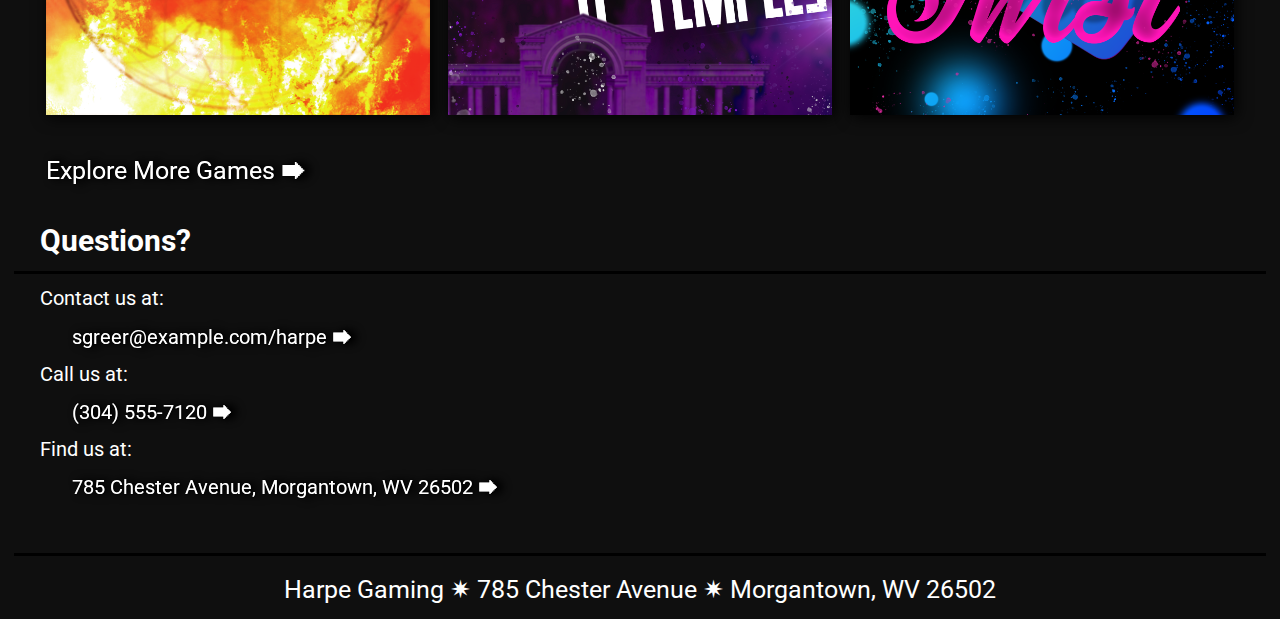
==== commit c580bc10: "Minor fixes with header and social icons" ====
--- a/index.html
+++ b/index.html
@@ -20,17 +20,17 @@
 <!-- Page animation using free open source code from animate.css-->
 
 <body class="animated bounceInRight">
-        <div class="socialbox">
-                <div class="social">
-                        <img src="instagramIcon.png" style="width: 2vw;" class="hvr-grow-rotate">
-                        <img src="facebookIcon.png" style="width: 2vw; margin-left: .6vw;" class="hvr-grow-rotate">
-                        <img src="twitterIcon.png" style="width: 2vw; margin-left: .6vw;" class="hvr-grow-rotate">
-                        <img src="Social.png" style="width: 2vw; margin-left: .6vw;" class="hvr-grow-rotate">
-                </div>
 
+
+
+    <!-- Social icons at top page, used div to position over header image and animate on hover. Links to respective social media profile. Used view-widths to fit page. -->
+    <div class="social">
+                <img src="instagramIcon.png" style="width: 2vw;" class="hvr-grow-rotate">
+                <img src="facebookIcon.png" style="width: 2vw; margin-left: .6vw;" class="hvr-grow-rotate">
+                <img src="twitterIcon.png" style="width: 2vw; margin-left: .6vw;" class="hvr-grow-rotate">
+                <img src="Social.png" style="width: 2vw; margin-left: .6vw;" class="hvr-grow-rotate">
         </div>
-        <!-- Social icons at top page, used div to position over header image and animate on hover. Links to respective social media profile. Used view-widths to fit page. -->
-
+    
 
         <!-- Header with banner image -->
         <header align="center">
@@ -120,8 +120,8 @@
                         </div>
                 </div>
                 <!-- Link to explore more games -->
-                <div class="rev" style="padding-left: 0px;">
-                        <a href="more.html">
+                <div class="rev" style="padding-left: 0px;" >
+                        <a href="more.html" class="hvr-grow" style="margin-left: 2vw;">
                                 Explore More Games &#x1F846;
                         </a>
                 </div>
@@ -135,7 +135,7 @@
                         Contact us at:
                         <br>
                         <div class="rev" style="padding-left: 0px;">
-                                <a href="mailto: sgreer@example.com/harpe">
+                                <a href="mailto: sgreer@example.com/harpe" class="hvr-grow" style="margin-left: 2vw;">
                                         sgreer@example.com/harpe &#x1F846;
                                 </a>
                         </div>
@@ -143,7 +143,7 @@
                         Call us at:
                         <br>
                         <div class="rev" style="padding-left: 0px;">
-                                <a href="tel: 13045557120">
+                                <a href="tel: 13045557120" class="hvr-grow" style="margin-left: 2vw;">
                                         (304) 555-7120 &#x1F846;
                                 </a>
                         </div>
@@ -151,7 +151,7 @@
                         Find us at:
                         <br>
                         <div class="rev" style="padding-left: 0px;">
-                                <a href="https://www.google.com/maps/place/Morgantown,+WV+26502/@39.5900041,-79.9621939,17z/data=!3m1!4b1!4m8!1m2!2m1!1s+785+Chester+Avenue,+Morgantown,+WV+26502!3m4!1s0x88357b7da4b78e8d:0xc2a0fd0c7793679f!8m2!3d39.59!4d-79.9599999">
+                                <a href="https://www.google.com/maps/place/Morgantown,+WV+26502/@39.5900041,-79.9621939,17z/data=!3m1!4b1!4m8!1m2!2m1!1s+785+Chester+Avenue,+Morgantown,+WV+26502!3m4!1s0x88357b7da4b78e8d:0xc2a0fd0c7793679f!8m2!3d39.59!4d-79.9599999" class="hvr-grow" style="margin-left: 2vw;">
                                         785 Chester Avenue, Morgantown, WV 26502 &#x1F846;
                                 </a>
                         </div>
--- a/main.css
+++ b/main.css
@@ -1,7 +1,6 @@
 .header {
     margin: 0px;
     width: 100vw;
-    margin-bottom: -2vw;
 }
 
 body {
@@ -232,8 +231,8 @@
 
 .social:hover {
     position: relative;
+    left: 0vw;
     top: 16vw;
-    left: 0vw;
     background-image: linear-gradient(45deg, rgb(255, 255, 255), rgba(255, 255, 255, 0) 80%);
     padding: .5vw;
     filter: drop-shadow(5px 0px 25px black);
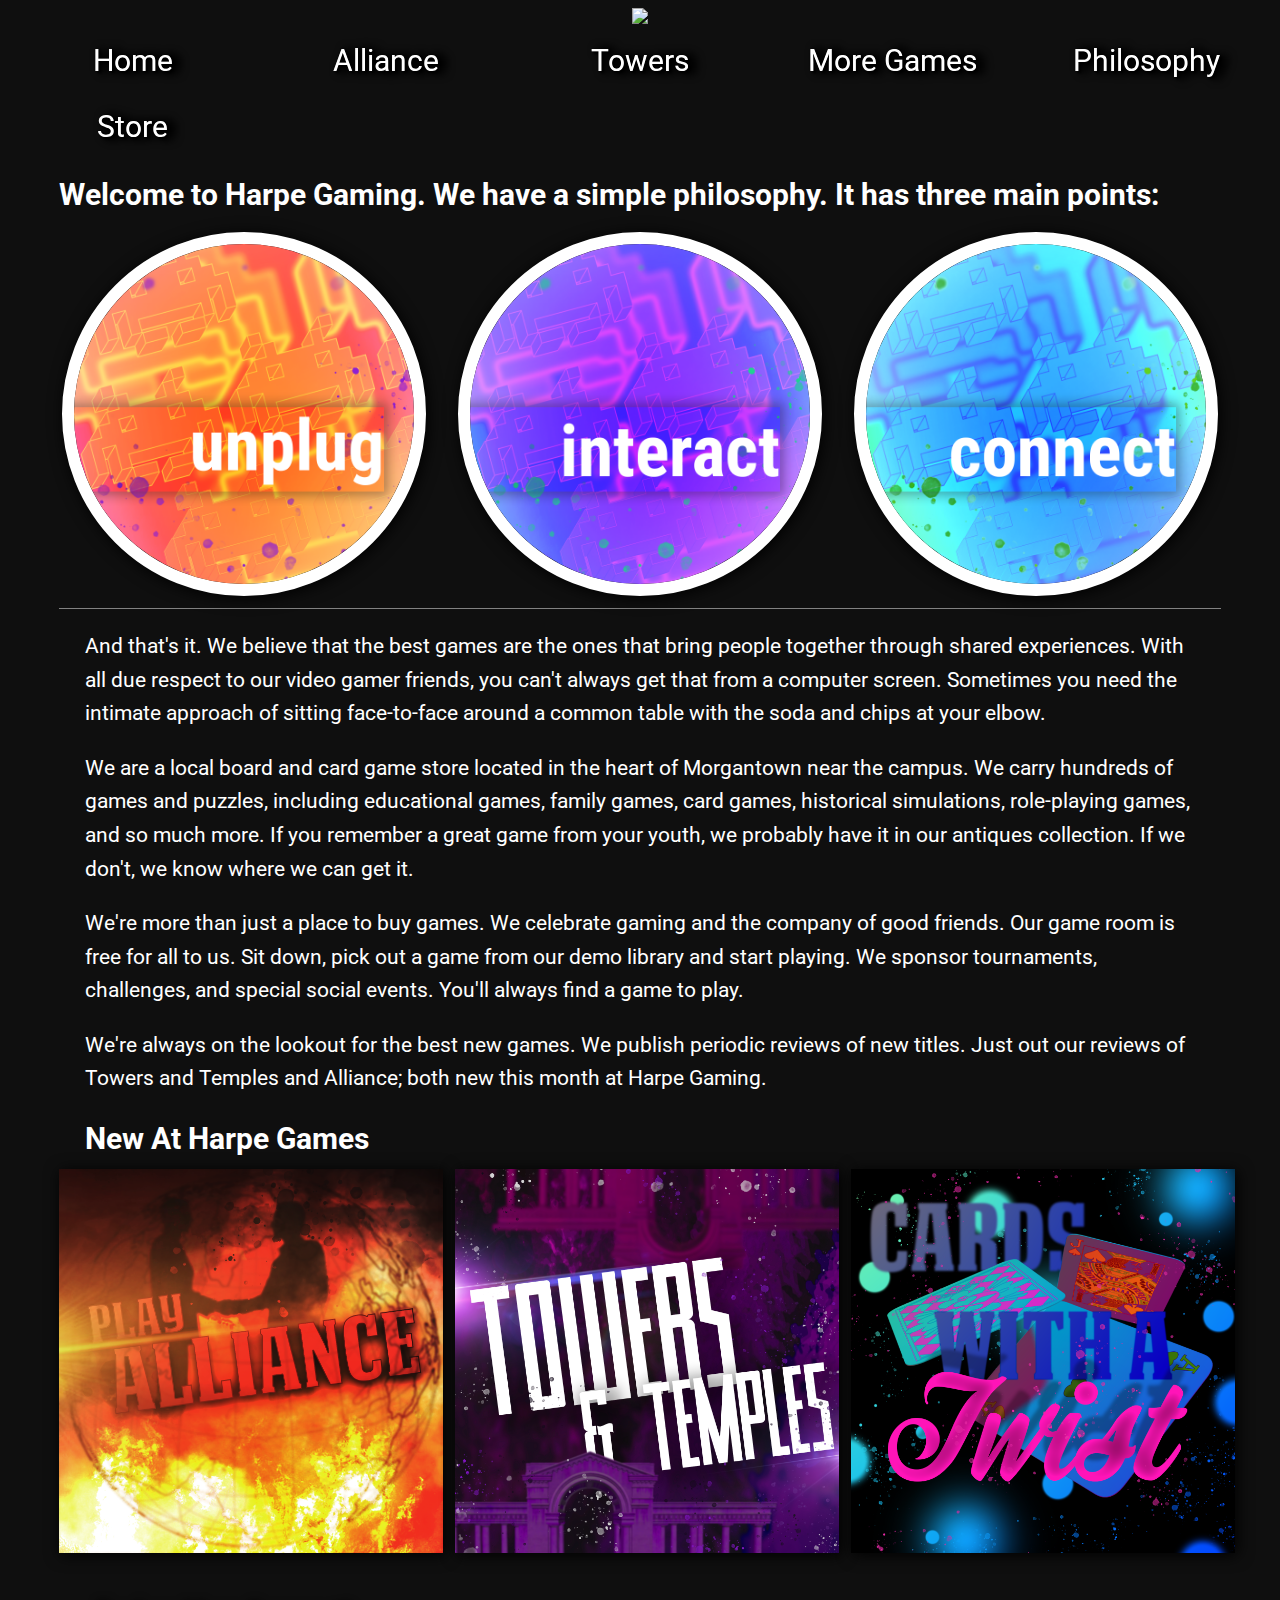
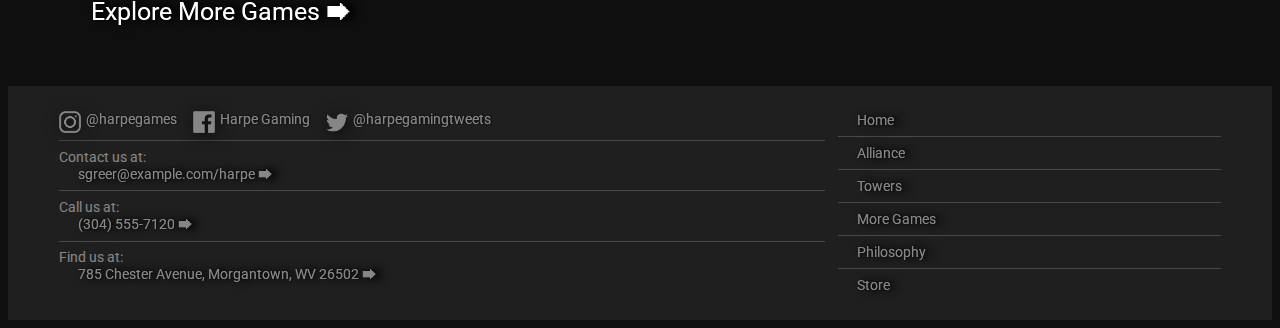
==== commit ace8879e: "Minor fix" ====
--- a/index.html
+++ b/index.html
@@ -20,18 +20,6 @@
 <!-- Page animation using free open source code from animate.css-->
 
 <body class="animated bounceInRight">
-
-
-
-    <!-- Social icons at top page, used div to position over header image and animate on hover. Links to respective social media profile. Used view-widths to fit page. -->
-    <div class="social">
-                <img src="instagramIcon.png" style="width: 2vw;" class="hvr-grow-rotate">
-                <img src="facebookIcon.png" style="width: 2vw; margin-left: .6vw;" class="hvr-grow-rotate">
-                <img src="twitterIcon.png" style="width: 2vw; margin-left: .6vw;" class="hvr-grow-rotate">
-                <img src="Social.png" style="width: 2vw; margin-left: .6vw;" class="hvr-grow-rotate">
-        </div>
-    
-
         <!-- Header with banner image -->
         <header align="center">
                 <img src="banner.png" class="header" style="filter: none; ">
@@ -66,18 +54,21 @@
                 <!-- Div to hold and scale grid of company philosophy images. Images scale and drop to second/third column if needed. -->
                 <div class="obj" align="center">
                         <div class="imgObj">
-                                <img src="hg_unplug.png" alt="" style="max-width: calc(20px + 29vw); animation-delay: .2s" class="hvr-float">
+                                <img src="hg_unplug.png" id="philosophy" alt="" style="max-width: calc(20px + 25vw); animation-delay: .2s; border-radius: 40vw;"
+                                        class="hvr-float">
                         </div>
                         <div class="imgObj">
-                                <img src="hg_interact.png" alt="" style="max-width: calc(20px + 29vw); animation-delay: .4s" class="hvr-float">
+                                <img src="hg_interact.png" id="philosophy" alt="" style="max-width: calc(20px + 25vw); animation-delay: .4s; border-radius: 40vw;"
+                                        class="hvr-float">
                         </div>
                         <div class="imgObj">
-                                <img src="hg_connet.png" alt="" style="max-width: calc(20px + 29vw); animation-delay: .6s" class="hvr-float">
+                                <img src="hg_connet.png" id="philosophy" alt="" style="max-width: calc(20px + 25vw); animation-delay: .6s; border-radius: 40vw;"
+                                        class="hvr-float">
                         </div>
                 </div>
 
                 <!-- Simple horizontal divider and paragraph elements. -->
-                <hr size="3px" color="black">
+                <hr size=".25px" color="#828282">
                 <p>
                         And that's it. We believe that the best games are the ones that bring people together through shared experiences. With all
                         due respect to our video gamer friends, you can't always get that from a computer screen. Sometimes
@@ -116,55 +107,90 @@
                                 <img src="Towers2.png" alt="" style="max-width: 30vw; " class="hvr-float">
                         </div>
                         <div class="imgObj">
-                                <img src="CardTwist.png" alt="" style="max-width: 30vw; " class="hvr-float">
+                                <img src="CardTwist.png" alt="" style="max-width: 30vw;  " class="hvr-float">
                         </div>
                 </div>
                 <!-- Link to explore more games -->
-                <div class="rev" style="padding-left: 0px;" >
+                <br>
+                <div class="rev" style="padding-left: 0px;">
                         <a href="more.html" class="hvr-grow" style="margin-left: 2vw;">
                                 Explore More Games &#x1F846;
                         </a>
                 </div>
+                <br>
+        </article>
 
-                <!-- Link to address, phone number, and email -->
-                <h1 style=" margin: 2vw; margin-bottom: 1vw;">
-                        Questions?
-                </h1>
-                <hr size="3px" color="black">
-                <address>
-                        Contact us at:
-                        <br>
-                        <div class="rev" style="padding-left: 0px;">
-                                <a href="mailto: sgreer@example.com/harpe" class="hvr-grow" style="margin-left: 2vw;">
+        <!-- Footer with address and character codes to divide page. -->
+        <br>
+        <footer>
+                <div>
+
+                                
+                                <div class="hvr-grow">
+                                                <img src="instagramIcon.png" style="width: 22px; float: left; margin-right: -.6vw;">
+                                                <a href="#" class="rev" style="padding-top: 0; padding-bottom: 0; background-image: none;">@harpegames</a>
+                                        </div>
+                        <div class="hvr-grow">
+                                <img src="facebookIcon.png" style="width: 22px; float: left; margin-right: -.6vw;">
+                                <a href="#" class="rev" style="padding-top: 0; padding-bottom: 0; background-image: none;">Harpe Gaming</a>
+                        </div>
+                        <div class="hvr-grow">
+                                <img src="twitterIcon.png" style="width: 22px; float: left; margin-right: -.6vw;">
+                                <a href="#" class="rev" style="padding-top: 0; padding-bottom: 0; background-image: none;">@harpegamingtweets</a>
+                        </div>
+
+                        <hr size=".25px" color="#828282"> Contact us at:
+                        <div class="rev" style="padding-top: 0; padding-bottom: 0; background-image: none;">
+                                <a href="mailto: sgreer@example.com/harpe" class="hvr-grow">
                                         sgreer@example.com/harpe &#x1F846;
                                 </a>
                         </div>
-
-                        Call us at:
+                        <hr size=".25px" color="#828282"> Call us at:
                         <br>
-                        <div class="rev" style="padding-left: 0px;">
-                                <a href="tel: 13045557120" class="hvr-grow" style="margin-left: 2vw;">
+                        <div class="rev" style="padding-top: 0; padding-bottom: 0; background-image: none;">
+                                <a href="tel: 13045557120" class="hvr-grow">
                                         (304) 555-7120 &#x1F846;
                                 </a>
                         </div>
-
-                        Find us at:
+                        <hr size=".25px" color="#828282"> Find us at:
                         <br>
-                        <div class="rev" style="padding-left: 0px;">
-                                <a href="https://www.google.com/maps/place/Morgantown,+WV+26502/@39.5900041,-79.9621939,17z/data=!3m1!4b1!4m8!1m2!2m1!1s+785+Chester+Avenue,+Morgantown,+WV+26502!3m4!1s0x88357b7da4b78e8d:0xc2a0fd0c7793679f!8m2!3d39.59!4d-79.9599999" class="hvr-grow" style="margin-left: 2vw;">
+                        <div class="rev" style="padding-top: 0; padding-bottom: 0; background-image: none;">
+                                <a href="https://www.google.com/maps/place/Morgantown,+WV+26502/@39.5900041,-79.9621939,17z/data=!3m1!4b1!4m8!1m2!2m1!1s+785+Chester+Avenue,+Morgantown,+WV+26502!3m4!1s0x88357b7da4b78e8d:0xc2a0fd0c7793679f!8m2!3d39.59!4d-79.9599999"
+                                        class="hvr-grow">
                                         785 Chester Avenue, Morgantown, WV 26502 &#x1F846;
                                 </a>
                         </div>
-                </address>
-                <br>
-                <hr size="3px" color="black">
-        </article>
 
-        <!-- Footer with address and character codes to divide page. -->
-        <footer align="center">Harpe Gaming &#10039; 785 Chester Avenue &#10039; Morgantown, WV 26502
-                <br>
+                </div>
+                <div id="foot">
+
+                        <div class="rev" style="padding-top: 0; padding-bottom: 0; background-image: none;">
+                                <a href="index.html" class="hvr-grow" style="background-color: rgba(255, 0, 0, 0)">Home</a>
+                        </div>
+                        <hr size=".25px" color="#828282">
+                        <div class="rev" style="padding-top: 0; padding-bottom: 0; background-image: none;">
+                                <a href="alliance.html" class="hvr-grow" style="background-color: rgba(255, 0, 0, 0)">Alliance</a>
+                        </div>
+                        <hr size=".25px" color="#828282">
+                        <div class="rev" style="padding-top: 0; padding-bottom: 0; background-image: none;">
+                                <a href="tower.html" class="hvr-grow" style="background-color: rgba(255, 0, 0, 0)">Towers</a>
+                        </div>
+                        <hr size=".25px" color="#828282">
+                        <div class="rev" style="padding-top: 0; padding-bottom: 0; background-image: none;">
+                                <a href="more.html" class="hvr-grow" style="background-color: rgba(255, 0, 0, 0);">More Games</a>
+                        </div>
+                        <hr size=".25px" color="#828282">
+                        <div class="rev" style="padding-top: 0; padding-bottom: 0; background-image: none;">
+                                <a href="philosophy.html" class="hvr-grow" style="background-color: rgba(255, 0, 0, 0)">Philosophy</a>
+                        </div>
+                        <hr size=".25px" color="#828282">
+                        <div class="rev" style="padding-top: 0; padding-bottom: 0; background-image: none;">
+                                <a href="shop.html" class="hvr-grow" style="background-color: rgba(255, 0, 0, 0)">Store</a>
+                        </div>
+
+                </div>
+
         </footer>
-
 </body>
 
 </html>--- a/main.css
+++ b/main.css
@@ -20,7 +20,8 @@
 }
 
 article {
-    margin: .5vw;
+    margin: 4vw;
+    margin-top: 1vw;
     margin-bottom: 0px;
     font-family: "Roboto";
     font-size: calc(12px + 1vw);
@@ -51,12 +52,11 @@
 
 .obj {
     display: grid;
-    grid-gap: .5vw;
+    grid-gap: 2vw;
     grid-template-columns: repeat( auto-fit, minmax(250px, 1fr));
     font-family: "Roboto";
     font-size: 26px;
     color: white;
-    margin: 2vw;
 }
 
 .imgObj {
@@ -68,11 +68,11 @@
 }
 
 p {
-    font-size: calc(12px + 1vw);
-    padding: 2vw;
-    padding-top: 0px;
-    padding-bottom: 0px;
-    line-height: calc(12px + 2vw);
+    font-size: calc(8px + 1vw);
+    padding: 2vw;
+    padding-top: 0px;
+    padding-bottom: 0px;
+    line-height: calc(8px + 2vw);
 }
 
 address {
@@ -84,13 +84,26 @@
 }
 
 footer {
-    font-size: calc(12px + 1vw);
-    padding: 2vw;
-    padding-top: 0px;
-    padding-bottom: 0px;
-    line-height: 42px;
-    color: white;
-    font-family: "Roboto";
+    display: grid;
+    grid-gap: 1vw;
+    grid-template-columns: 2fr 1fr;
+    font-size: calc(8px + .5vw);
+    padding: 2vw;
+    padding-top: 0px;
+    padding-bottom: 0px;
+    color: white;
+    font-family: "Roboto";
+    background-color: rgb(48, 48, 48);
+    padding: 2vw;
+    margin: 0;
+    padding-left: 4vw;
+    padding-right: 4vw;
+    opacity: .5;
+    transition: .5s;
+}
+
+footer:hover {
+    opacity: .8;
 }
 
 .games {
@@ -215,27 +228,24 @@
     margin: 2vw;
 }
 
-.social {
-    position: relative;
-    left: -8.6vw;
-    top: 16vw;
-    margin-bottom: -3vw;
-    background-image: linear-gradient(45deg, rgb(255, 255, 255), rgba(255, 255, 255, 0) 80%);
-    padding: .5vw;
-    filter: drop-shadow(5px 0px 25px black);
-    opacity: .6;
-    transition: .5s;
-    width: 15vw;
-    filter: drop-shadow(5px 0px 5px black);
-}
-
-.social:hover {
-    position: relative;
-    left: 0vw;
-    top: 16vw;
-    background-image: linear-gradient(45deg, rgb(255, 255, 255), rgba(255, 255, 255, 0) 80%);
-    padding: .5vw;
-    filter: drop-shadow(5px 0px 25px black);
-    opacity: 1;
-}
-
+
+@media only screen and (max-width: 860px) {
+     #foot {
+        display: none;
+
+    }
+}
+
+
+@media only screen and (max-width: 860px) {
+    footer {
+        display: grid;
+        grid-gap: 1vw;
+        grid-template-columns: 1fr;
+   }
+}
+
+#philosophy {
+    border: white 1vw solid;
+}
+
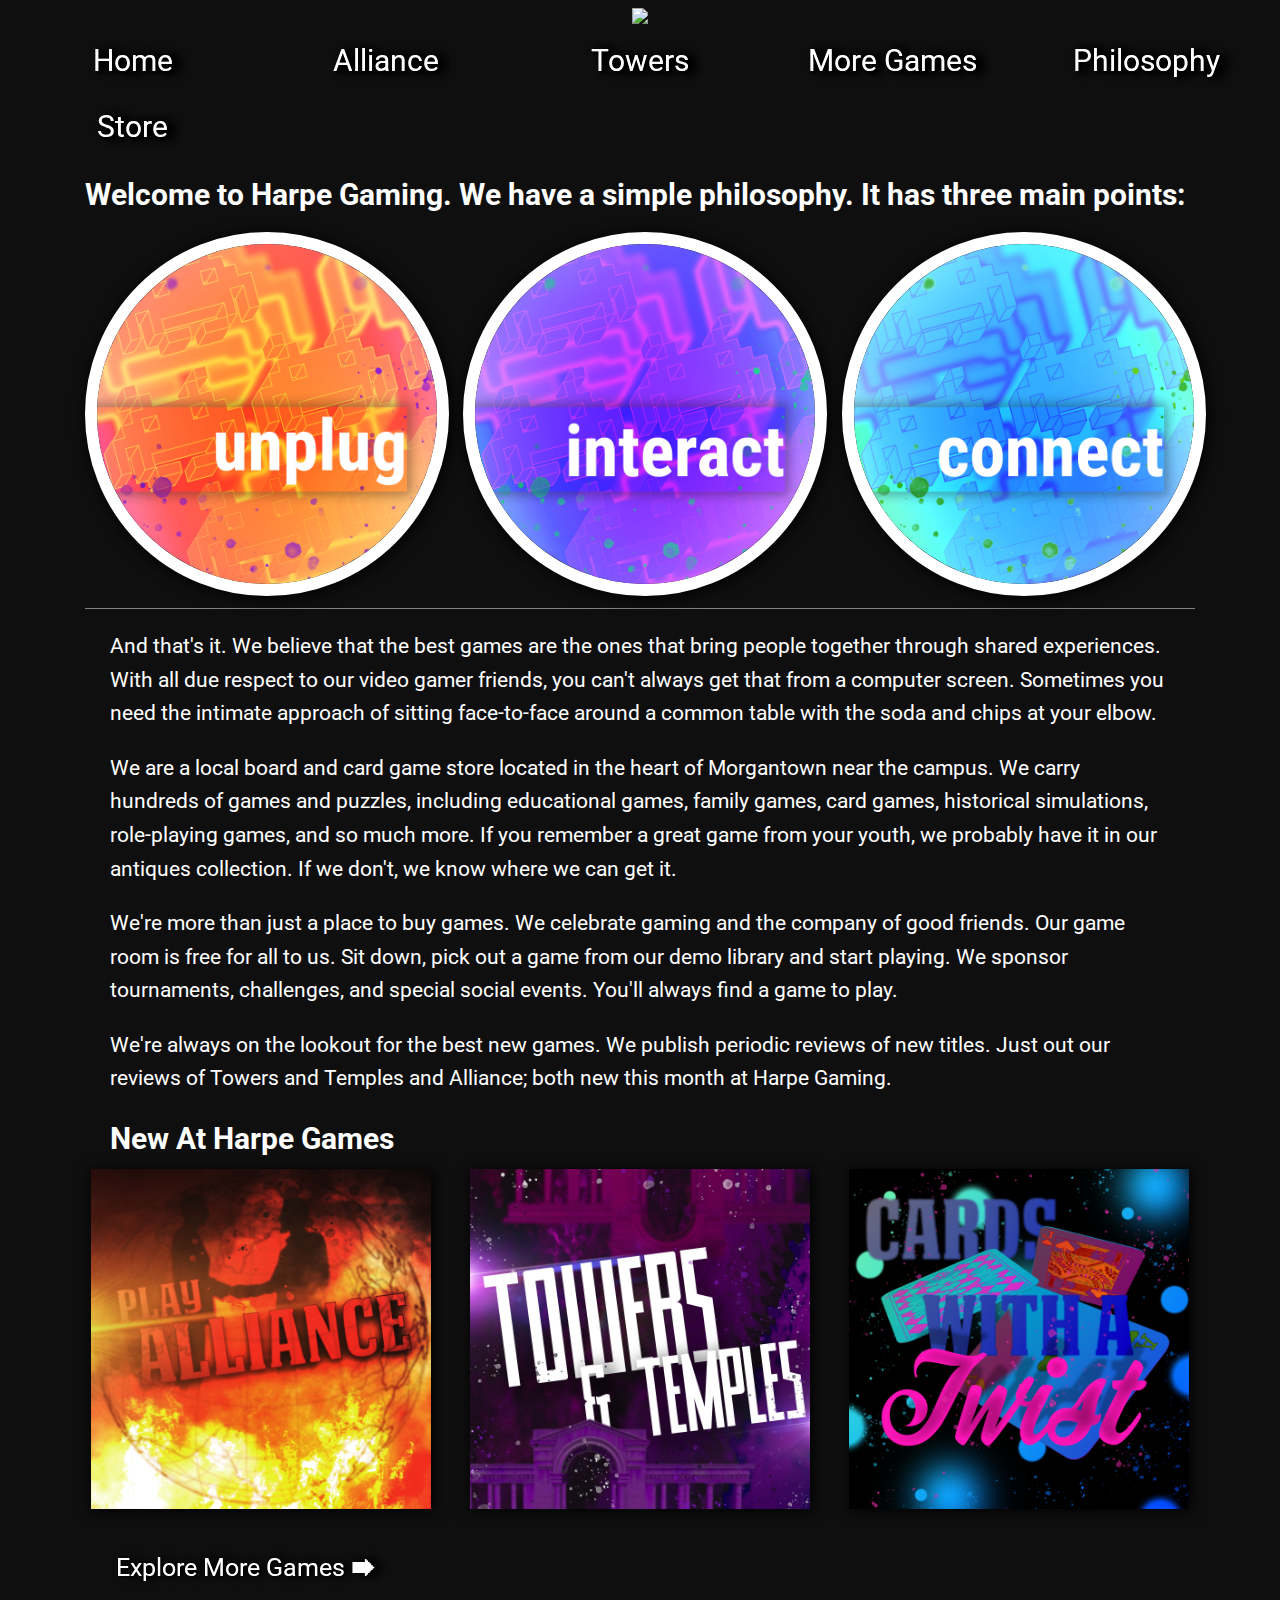
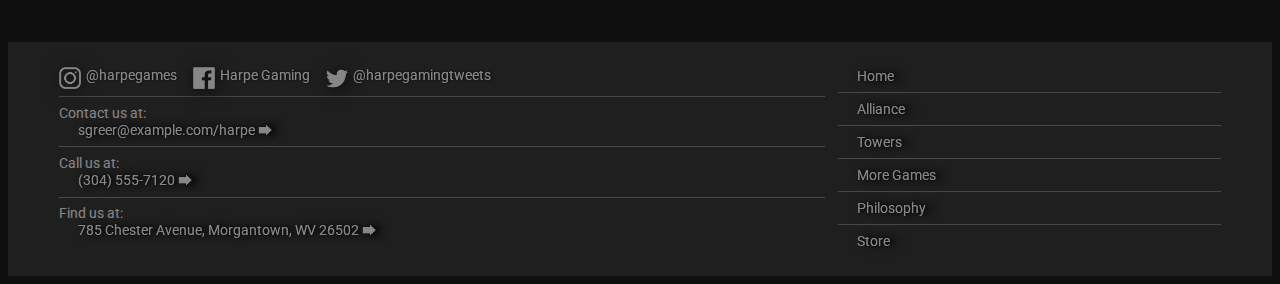
==== commit 6c691e11: "Modified margins, changed mouse hover events" ====
--- a/index.html
+++ b/index.html
@@ -14,7 +14,7 @@
         <link rel="stylesheet" href="animate.css">
         <link rel="stylesheet" href="hover.css">
         <link href="https://fonts.googleapis.com/css?family=Roboto:500" rel="stylesheet">
-
+        <link href="https://fonts.googleapis.com/css?family=Oswald" rel="stylesheet">
 </head>
 
 <!-- Page animation using free open source code from animate.css-->
@@ -101,13 +101,13 @@
                 <!-- Div to hold and scale grid of new game images. Images scale and drop to second/third column if needed. -->
                 <div class="obj" align="center">
                         <div class="imgObj">
-                                <img src="Alliance2.png" alt="" style="max-width: 30vw; " class="hvr-float">
+                                <img src="Alliance2.png" alt="" style="max-width: calc(20px + 25vw); " class="hvr-float">
                         </div>
                         <div class="imgObj">
-                                <img src="Towers2.png" alt="" style="max-width: 30vw; " class="hvr-float">
+                                <img src="Towers2.png" alt="" style="max-width: calc(20px + 25vw); " class="hvr-float">
                         </div>
                         <div class="imgObj">
-                                <img src="CardTwist.png" alt="" style="max-width: 30vw;  " class="hvr-float">
+                                <img src="CardTwist.png" alt="" style="max-width: calc(20px + 25vw);  " class="hvr-float">
                         </div>
                 </div>
                 <!-- Link to explore more games -->
--- a/main.css
+++ b/main.css
@@ -124,7 +124,7 @@
     background-color: rgb(48, 48, 48);
     color: white;
     z-index: -1;
-    filter: drop-shadow(2px 2px 1px rgb(74, 75, 77));
+    filter: drop-shadow(2px 2px 1px black);
 }
 
 li {
@@ -247,5 +247,275 @@
 
 #philosophy {
     border: white 1vw solid;
-}
-
+    transition: .2s;
+}
+
+#philosophy:hover {
+    border: rgb(30, 30, 30) 1vw solid;
+    filter: drop-shadow(2px 2px 8px rgb(50, 50, 50));
+}
+
+#shoph1 {
+    margin-top: -1vw;
+}
+
+.header {
+    margin: 0px;
+    width: 100vw;
+}
+
+body {
+    background-color: rgb(15, 15, 15)
+}
+
+.navbar {
+    display: grid;
+    grid-gap: .2vw;
+    grid-template-columns: repeat( auto-fit, minmax(250px, 1fr));
+    margin-top: 0px;
+    font-family: "Roboto";
+    font-size: calc(12px + 1.4vw);
+    filter: drop-shadow(2px 2px 1px rgb(0, 0, 0));
+    color: black;
+    background-image: url(https://addons-media.operacdn.com/media/CACHE/images/themes/65/59765/1.0-rev1/images/a1219e9c-b795-4107-bb4b-5059d8f72203/88ab9e994458c74c318b84d0402d8f8d.jpg);
+}
+
+article {
+    margin: 6vw;
+    margin-top: 1vw;
+    margin-bottom: 0px;
+    font-family: "Roboto";
+    font-size: calc(12px + 1vw);
+    color: white;
+}
+
+img {
+    filter: drop-shadow(2px 2px 8px rgb(0, 0, 0));
+    transition: .2s;
+}
+
+h1 {
+    font-size: calc(12px + 1.4vw);
+}
+
+th {
+    background-color: rgb(63, 85, 97);
+    transition: .2s;
+}
+
+table {
+    margin: 2vw;
+    font-family: "Roboto";
+    font-size: calc(16px + 1.4vw);
+    color: white;
+    margin-top: -10px;
+}
+
+.obj {
+    display: grid;
+    grid-gap: 2vw;
+    grid-template-columns: repeat( auto-fit, minmax(250px, 1fr));
+    font-family: "Roboto";
+    font-size: 26px;
+    color: white;
+}
+
+.imgObj {
+    transition: .2s;
+}
+
+.imgObj:hover {
+    filter: saturate(150%);
+}
+
+p {
+    font-size: calc(8px + 1vw);
+    padding: 2vw;
+    padding-top: 0px;
+    padding-bottom: 0px;
+    line-height: calc(8px + 2vw);
+}
+
+address {
+    font-size: calc(8px + .96vw);
+    padding: 2vw;
+    padding-top: 0px;
+    padding-bottom: 0px;
+    font-style: normal;
+}
+
+footer {
+    display: grid;
+    grid-gap: 1vw;
+    grid-template-columns: 2fr 1fr;
+    font-size: calc(8px + .5vw);
+    padding: 2vw;
+    padding-top: 0px;
+    padding-bottom: 0px;
+    color: white;
+    font-family: "Roboto";
+    background-color: rgb(48, 48, 48);
+    padding: 2vw;
+    margin: 0;
+    padding-left: 4vw;
+    padding-right: 4vw;
+    opacity: .5;
+    transition: .5s;
+}
+
+footer:hover {
+    opacity: .8;
+}
+
+.games {
+    display: grid;
+    grid-gap: 15px;
+    grid-template-columns: 1fr 1fr 1fr;
+    font-family: "Roboto";
+    font-size: 26px;
+    color: white;
+}
+
+ul {
+    font-size: calc(12px + 1vw);
+    padding: 2vw;
+    padding-top: 0px;
+    padding-bottom: 0px;
+    line-height: calc(12px + 2.4vw);
+    background-color: rgb(48, 48, 48);
+    color: white;
+    z-index: -1;
+    filter: drop-shadow(2px 2px 1px black);
+}
+
+li {
+    filter: drop-shadow(2px 2px 1px black);
+}
+
+.imagesp {
+    margin: 4px;
+    margin-left: 20px;
+}
+
+.reviews {
+    display: grid;
+    grid-gap: 15px;
+    grid-template-columns: 1fr 1fr 1fr;
+    font-family: "Roboto";
+    font-size: 26px;
+    color: black;
+    height: 500px;
+    overflow: auto;
+}
+
+.rev {
+    padding: 1vw;
+    padding-top: 1vw;
+    padding-bottom: 1vw;
+    background-image: url(https://addons-media.operacdn.com/media/CACHE/images/themes/65/59765/1.0-rev1/images/a1219e9c-b795-4107-bb4b-5059d8f72203/88ab9e994458c74c318b84d0402d8f8d.jpg);
+    color: white;
+    text-decoration: none;
+    filter: drop-shadow(1px 0px 1px black) brightness(110%);
+    transition: .2s;
+}
+
+.rev:hover {
+    padding-top: 1vw;
+    padding-bottom: 1vw;
+    filter: drop-shadow(5px 0px 5px black) brightness(200%);
+    text-decoration: none;
+}
+
+.rev>a {
+    padding-left: .5vw;
+    padding-right: .5vw;
+    color: white;
+    text-decoration: none;
+    filter: drop-shadow(5px 0px 5px black);
+    transition: .2s;
+}
+
+.rev:hover>a {
+    padding-left: .5vw;
+    padding-right: .5vw;
+    text-decoration: none;
+}
+
+.btn2 {
+    padding: 1vw;
+    margin: 2vw;
+    padding-top: .5vw;
+    padding-bottom: .5vw;
+    background-image: url(https://addons-media.operacdn.com/media/CACHE/images/themes/65/59765/1.0-rev1/images/a1219e9c-b795-4107-bb4b-5059d8f72203/88ab9e994458c74c318b84d0402d8f8d.jpg);
+    color: white;
+    text-decoration: none;
+    transition: .2s;
+    font-size: calc(6px + 1.3vw);
+    border-radius: 10px;
+}
+
+.btn2:hover {
+    padding: 2vw;
+    padding-top: .5vw;
+    padding-bottom: .5vw;
+    color: rgb(255, 255, 255);
+    text-decoration: none;
+    transition: .2s;
+    filter: brightness(150%);
+}
+
+.btnopt {
+    display: grid;
+    grid-template-columns: 1fr 1fr;
+}
+
+html,
+body {
+    max-width: 100%;
+    overflow-x: hidden;
+}
+
+.philosophy {
+    display: grid;
+    grid-template-columns: 1fr 1fr 1fr;
+}
+
+.shop {
+    display: grid;
+    grid-template-columns: repeat( auto-fit, minmax(2fr, 1fr));
+    grid-gap: 2vw;
+    background-color: rgb(48, 48, 48);
+    color: white;
+    margin: 2vw;
+}
+
+
+@media only screen and (max-width: 860px) {
+     #foot {
+        display: none;
+
+    }
+}
+
+
+@media only screen and (max-width: 860px) {
+    footer {
+        display: grid;
+        grid-gap: 1vw;
+        grid-template-columns: 1fr;
+   }
+}
+
+#philosophy {
+    border: white 1vw solid;
+    transition: .2s;
+}
+
+#philosophy:hover {
+    border: rgb(30, 30, 30) 1vw solid;
+}
+
+#shoph1 {
+    margin-top: -1vw;
+}
+
